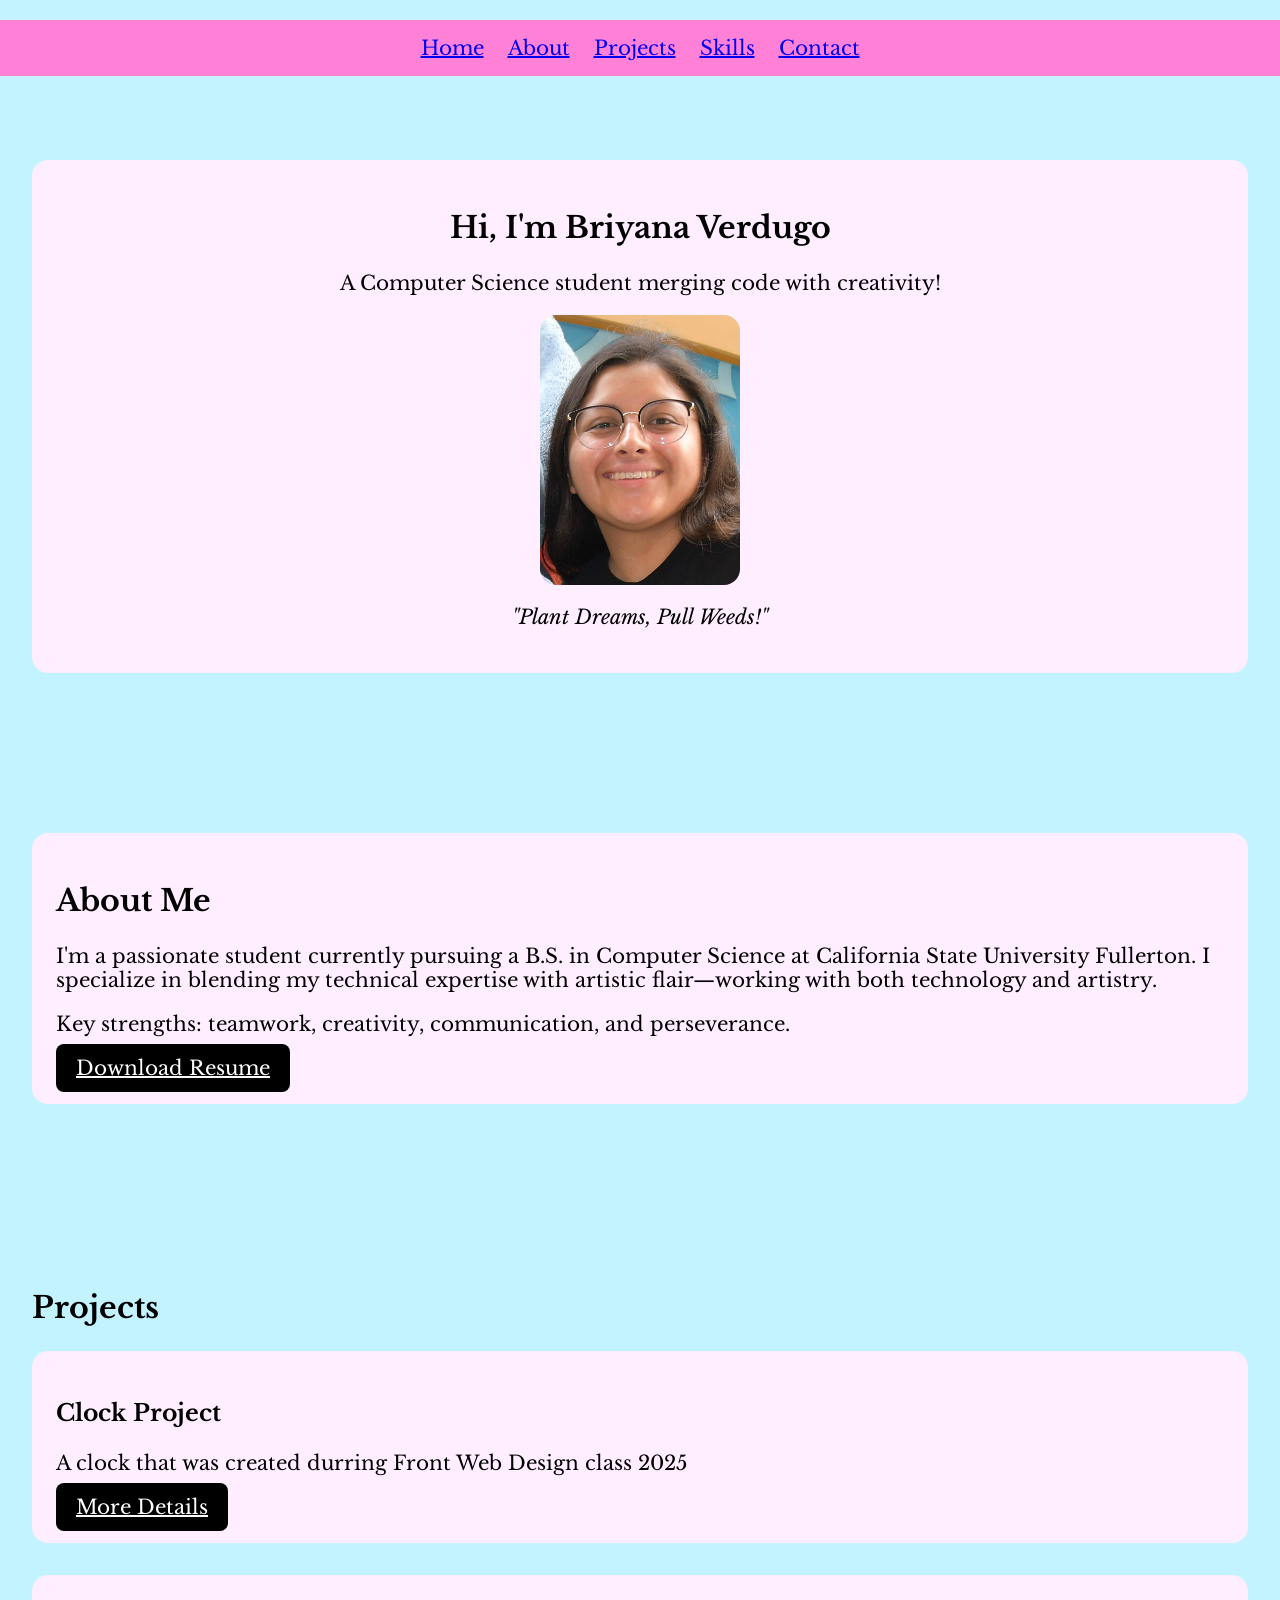
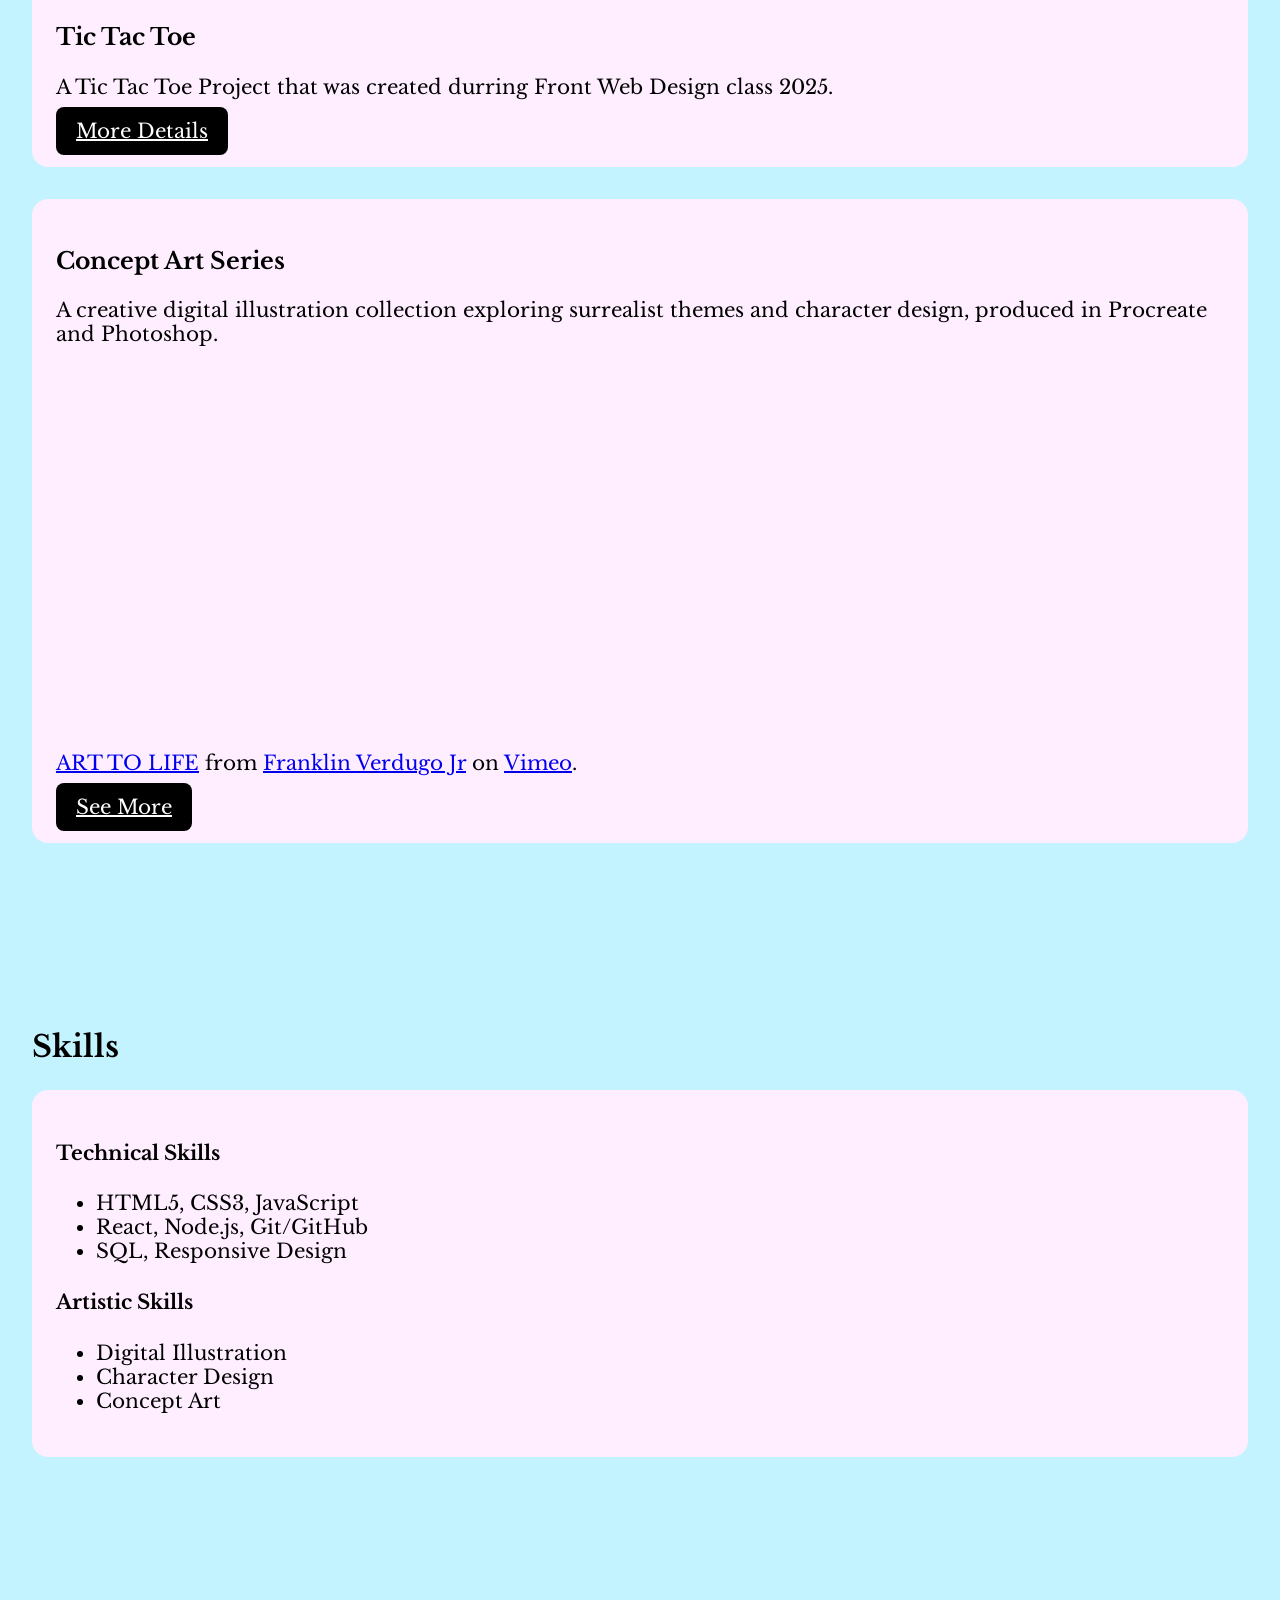
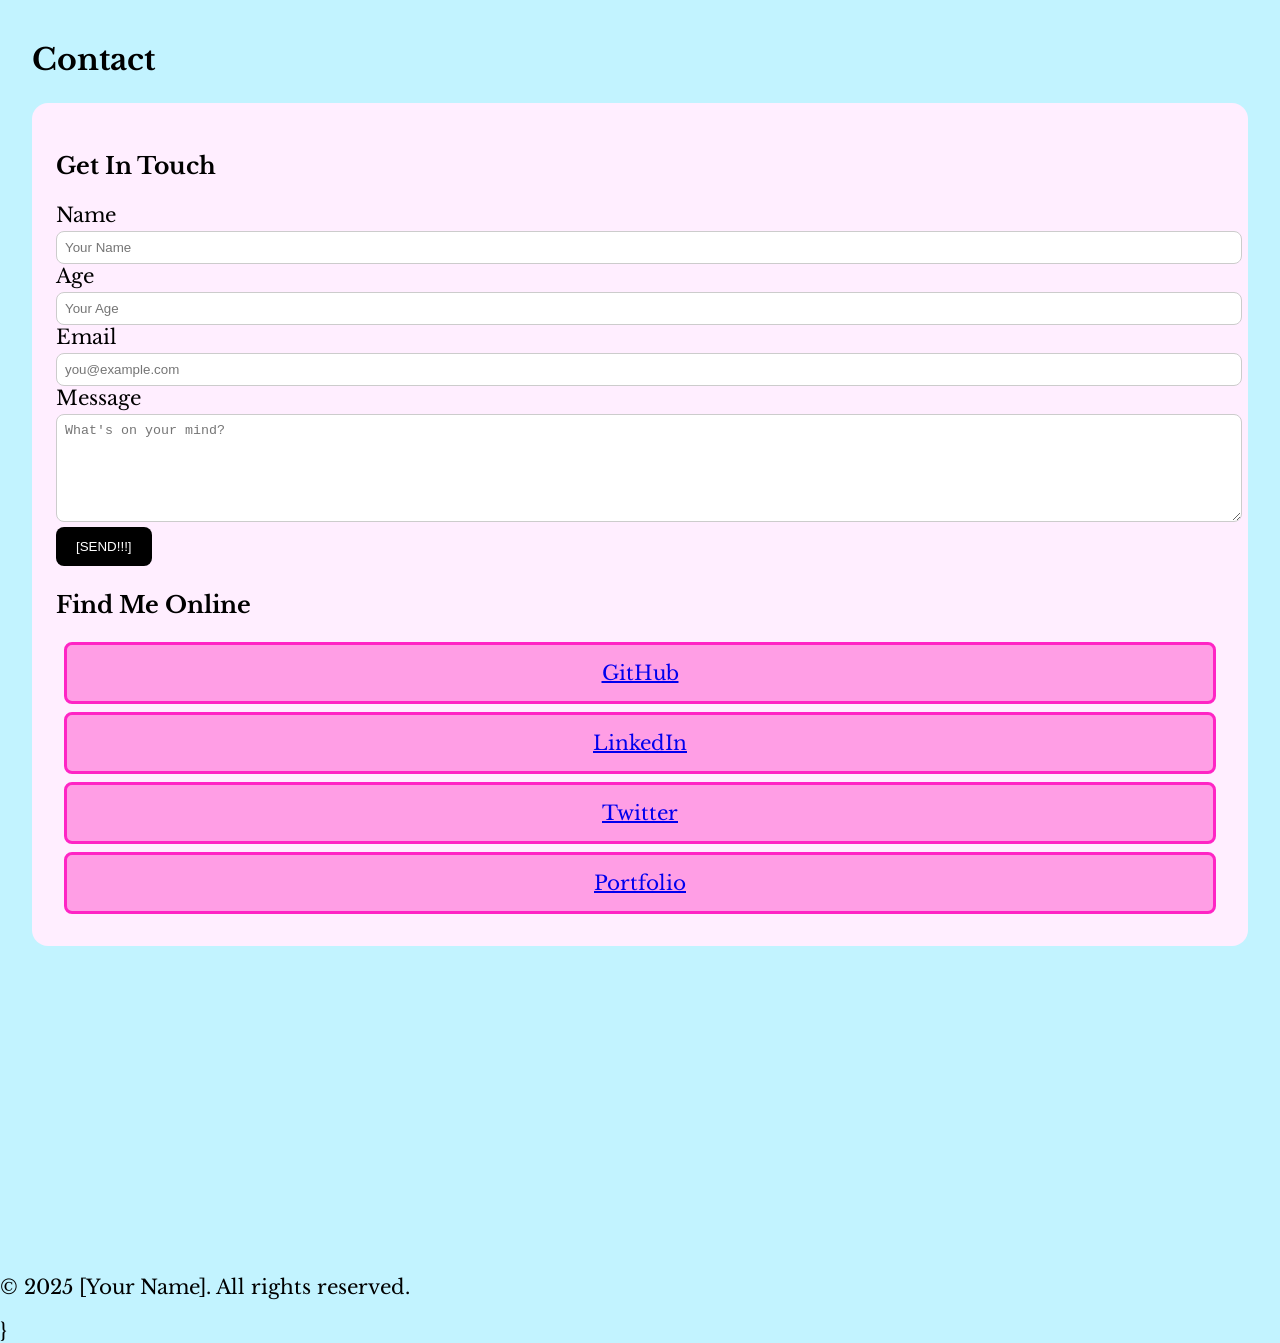
==== index.html @ 9e376a03 "adding the tic tac toe project" ====
<!DOCTYPE html>
<html lang="en">
<head>
  <meta charset="UTF-8" />
  <meta name="viewport" content="width=device-width, initial-scale=1.0" />
  <title>Briyana Verdugo - Personal Portfolio</title>
  <link rel="stylesheet" href="styles.css" />
  <link rel="preconnect" href="https://fonts.googleapis.com" />
  <link rel="preconnect" href="https://fonts.gstatic.com" crossorigin />
  <link href="https://fonts.googleapis.com/css2?family=Libre+Baskerville:ital@1&display=swap" rel="stylesheet" />
</head>
<body>
  <header>
    <nav>
      <ul class="navbar">
        <li><a href="#home">Home</a></li>
        <li><a href="#about">About</a></li>
        <li><a href="#projects">Projects</a></li>
        <li><a href="#skills">Skills</a></li>
        <li><a href="#contact">Contact</a></li>
      </ul>
    </nav>
  </header>

  <main>
    <section id="home" class="section">
      <div class="project" style="text-align: center;">
        <h1>Hi, I'm Briyana Verdugo</h1>
        <p>A Computer Science student merging code with creativity!</p>
        <img src="profile.jpg" alt="Your Photo" class="profile-pic" />
        <p class="tagline">"Plant Dreams, Pull Weeds!"</p>
      </div>
    </section>
    
    

    <section id="about" class="section">
      <div class="project">
        <h2>About Me</h2>
        <p>I'm a passionate student currently pursuing a B.S. in Computer Science at California State University Fullerton. I specialize in blending my technical expertise with artistic flair—working with both technology and artistry.</p>
        <p>Key strengths: teamwork, creativity, communication, and perseverance.</p>
        <a href="resume.pdf" download class="button">Download Resume</a>
      </div>
    </section>
    

    <section id="projects" class="section">
      <h2>Projects</h2>
      <div class="project">
        <h3>Clock Project</h3>
        <p>A clock that was created durring Front Web Design class 2025</p>
        <a href="project-todo.html" class="button">More Details</a>
      </div>
      <div class="project">
        <h3>Tic Tac Toe </h3>
        <p>A Tic Tac Toe Project that was created durring Front Web Design class 2025.</p>
        <a href="project-portfolio.html" class="button">More Details</a>
      </div>
      <div class="project">
        <h3>Concept Art Series</h3>
        <p>A creative digital illustration collection exploring surrealist themes and character design, produced in Procreate and Photoshop.</p>
        
        <div class="video-wrapper" style="margin-top: 1rem;">
          <iframe src="https://player.vimeo.com/video/922737947?h=2aeefa6e56" width="640" height="360" frameborder="0" allow="autoplay; fullscreen; picture-in-picture" allowfullscreen></iframe>
          <p><a href="https://vimeo.com/922737947">ART TO LIFE</a> from <a href="https://vimeo.com/user216650576">Franklin Verdugo Jr</a> on <a href="https://vimeo.com">Vimeo</a>.</p>
        </div>
        
        <!-- Moved button below video -->
        
        
        <a href="project-art.html" class="button">See More</a>
 
      </div>
    </section>

    <section id="skills" class="section">
      <h2>Skills</h2>
      <div class="skills-container">
        <div>
          <h4>Technical Skills</h4>
          <ul>
            <li>HTML5, CSS3, JavaScript</li>
            <li>React, Node.js, Git/GitHub</li>
            <li>SQL, Responsive Design</li>
          </ul>
        </div>
        <div>
          <h4>Artistic Skills</h4>
          <ul>
            <li>Digital Illustration</li>
            <li>Character Design</li>
            <li>Concept Art</li>
          </ul>
        </div>
      </div>
    </section>

   <section id="contact" class="section">
  <h2>Contact</h2>
  <div class="contact-box">
    <div class="contact-left">
      <h3>Get In Touch</h3>
      <form id="contact-form">
        <div class="input-row">
          <div class="input-group">
            <label>Name</label>
            <input type="text" id="name" placeholder="Your Name" required />
          </div>
          <div class="input-group">
            <label>Age</label>
            <input type="number" id="age" placeholder="Your Age" required />
          </div>
        </div>
        <div class="input-row">
          <div class="input-group">
            <label>Email</label>
            <input type="email" id="email" placeholder="you@example.com" required />
          </div>
        </div>
        <label>Message</label>
        <textarea rows="6" id="message" placeholder="What's on your mind?" required></textarea>
        <button type="submit">[SEND!!!]</button>
      </form>
    </div>

    <div class="contact-right">
      <h3>Find Me Online</h3>
      <div class="linkbox">
        <div class="links"><a href="https://github.com/" target="_blank">GitHub</a></div>
        <div class="links"><a href="https://linkedin.com/" target="_blank">LinkedIn</a></div>
        <div class="links"><a href="https://twitter.com/" target="_blank">Twitter</a></div>
        <div class="links"><a href="https://drive.google.com/drive/folders/1xAHbT72Gu92yW6HvXf9JeZ2tnQBYFVH3?usp=drive_link" target="_blank">Portfolio</a></div>
      </div>
    </div>
  </div>

  <iframe style="border: 0; width: 400px; height: 208px;" src="https://bandcamp.com/EmbeddedPlayer/album=2955245981/size=large/bgcol=ffffff/linkcol=f171a2/artwork=small/track=3108018610/transparent=true/" seamless>
    <a href="https://tobyfox.bandcamp.com/album/undertale-soundtrack">UNDERTALE Soundtrack by toby fox</a>
  </iframe>
</section>

  </main>

  <footer>
    <p>&copy; 2025 [Your Name]. All rights reserved.</p>
  </footer>

  <script src="script.js"></script>
</body> 
</html>

}
---- styles.css ----
body {
  background: #c2f3ff url('https://i.redd.it/ryscpj2h0k481.png') repeat center;
  font-family: "Libre Baskerville", serif;
  margin: 0;
  padding: 0;
  font-size: 20px;
  color: black;
}

.navbar {
  list-style: none;
  display: flex;
  justify-content: center;
  gap: 1.5rem;
  background: #ff80d7;
  padding: 1rem;
}

.section {
  padding: 4rem 2rem;
}

.profile-pic {
  width: 200px;
  border-radius: 1rem;
  display: block;
  margin: 1rem auto;
}

.tagline {
  text-align: center;
  font-style: italic;
}

.project, .contact-box, .skills-container {
  margin-bottom: 2rem;
  padding: 1.5rem;
  border-radius: 1rem;
  background-color: #ffeeff;
}

.button, button {
  background-color: black;
  color: white;
  padding: 0.75rem 1.25rem;
  border: none;
  border-radius: 0.5rem;
  cursor: pointer;
  transition: background 0.3s;
}

.button:hover, button:hover {
  background-color: #00d8b1;
}

.input-group input,
.input-group select,
textarea {
  width: 100%;
  padding: 0.5rem;
  margin-top: 0.25rem;
  border-radius: 0.5rem;
  border: 1px solid #ccc;
}

.links {
  padding: 1rem;
  margin: 0.5rem;
  border: 3px solid #ff24c5;
  background-color: #ff9ee5;
  border-radius: 0.5rem;
  text-align: center;
}

.links:hover {
  background-color: yellow;
  border-color: pink;
}
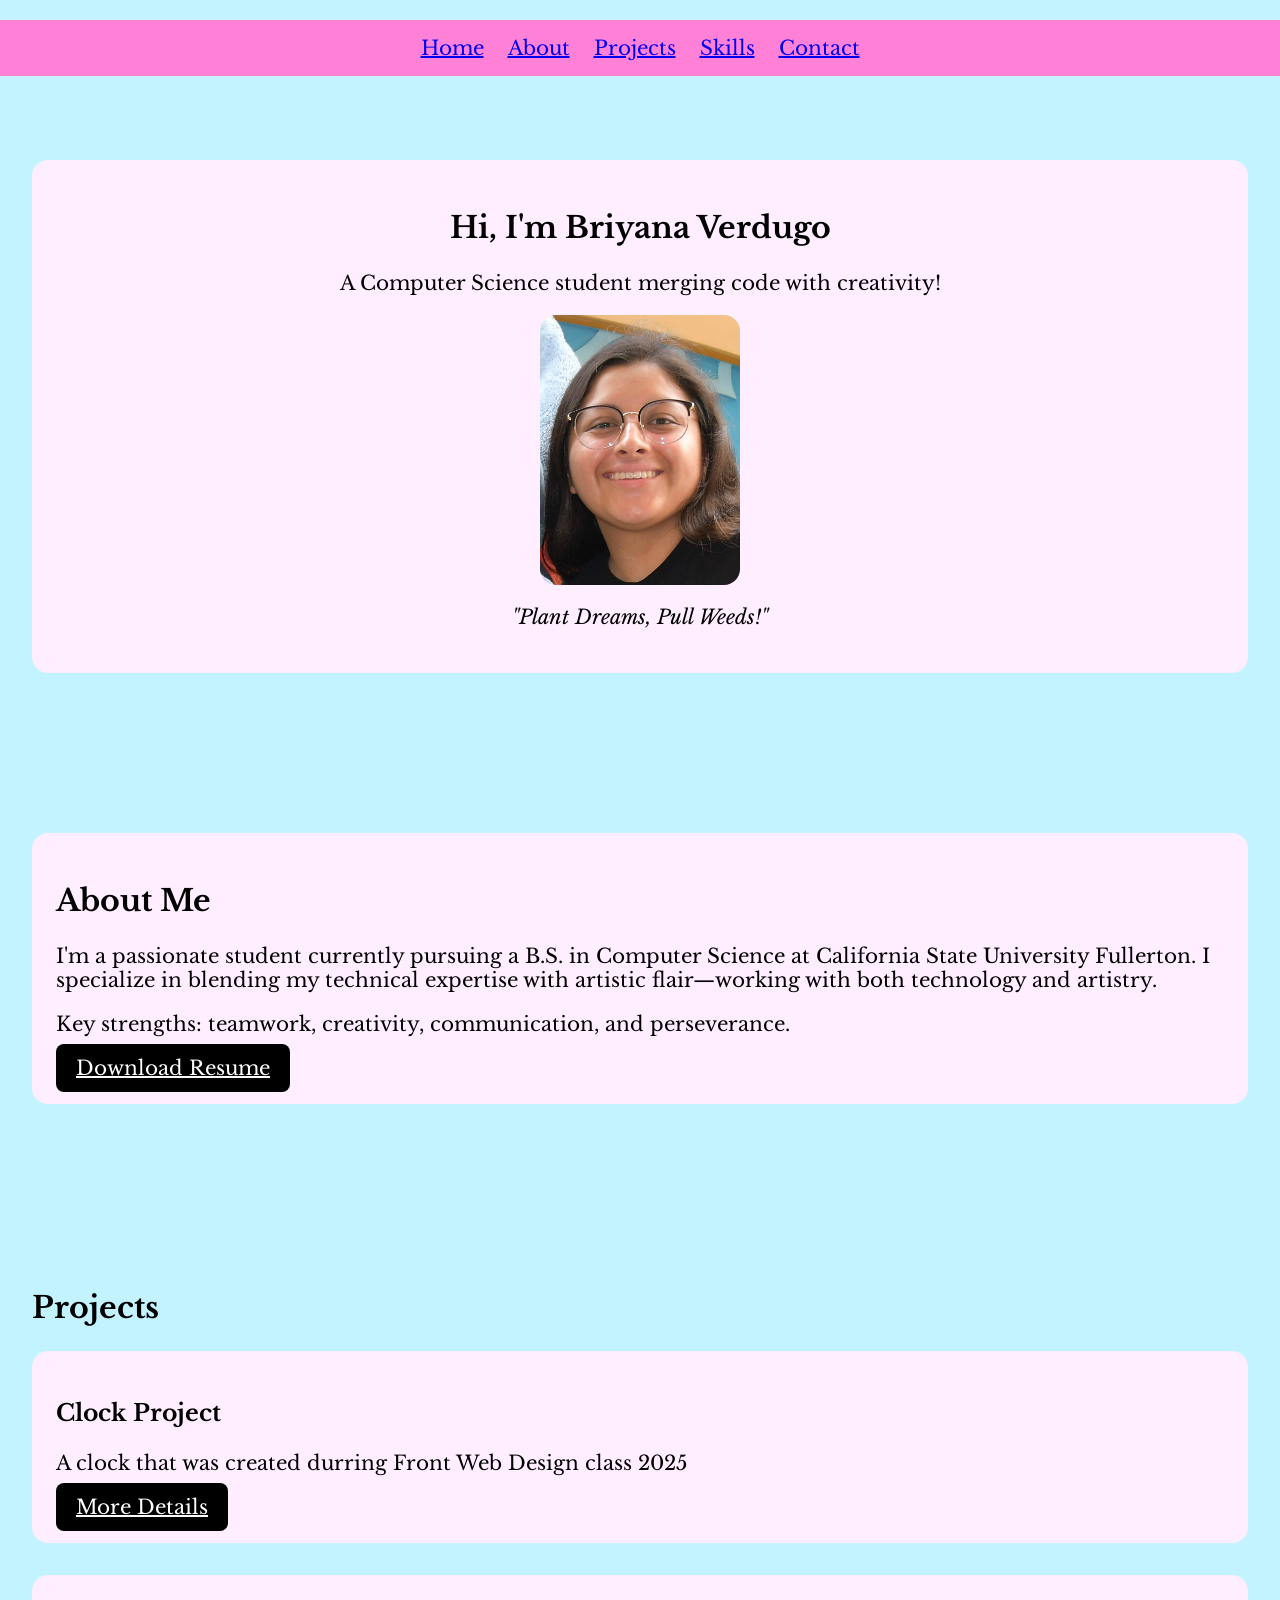
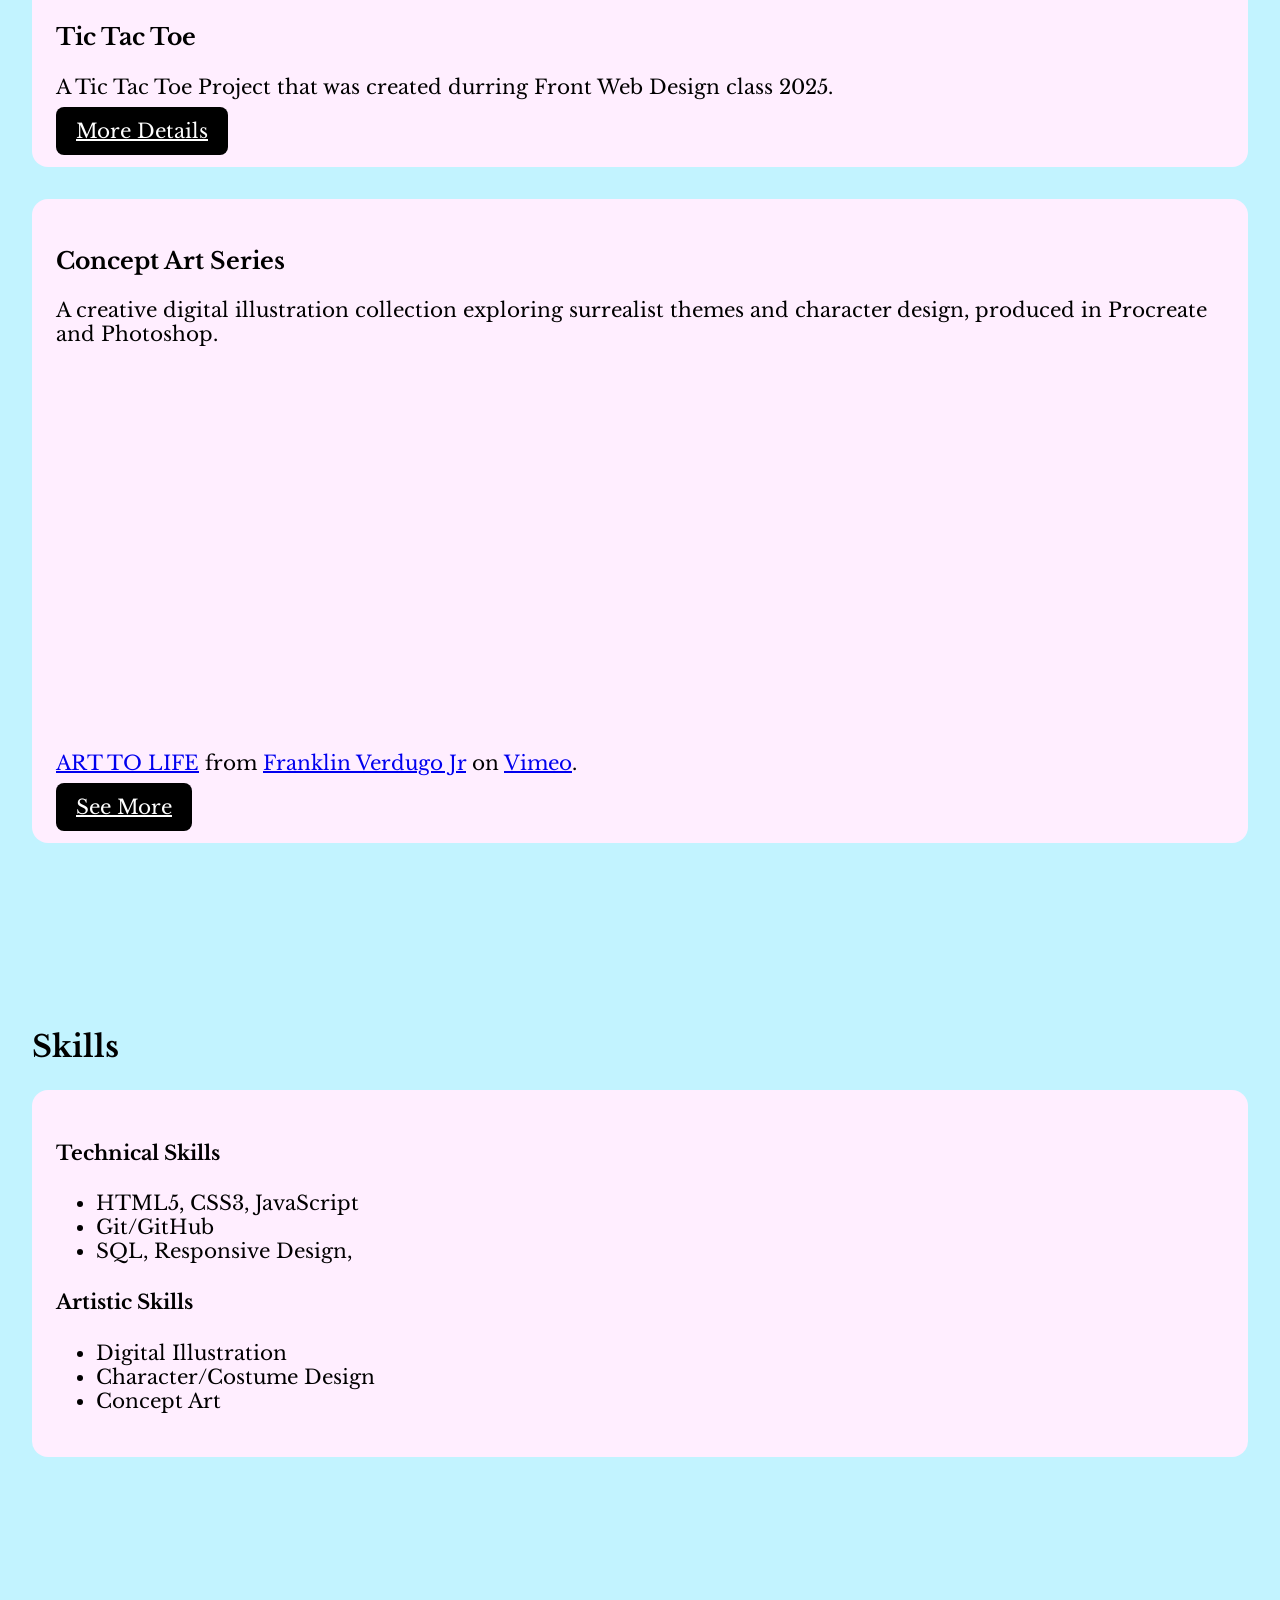
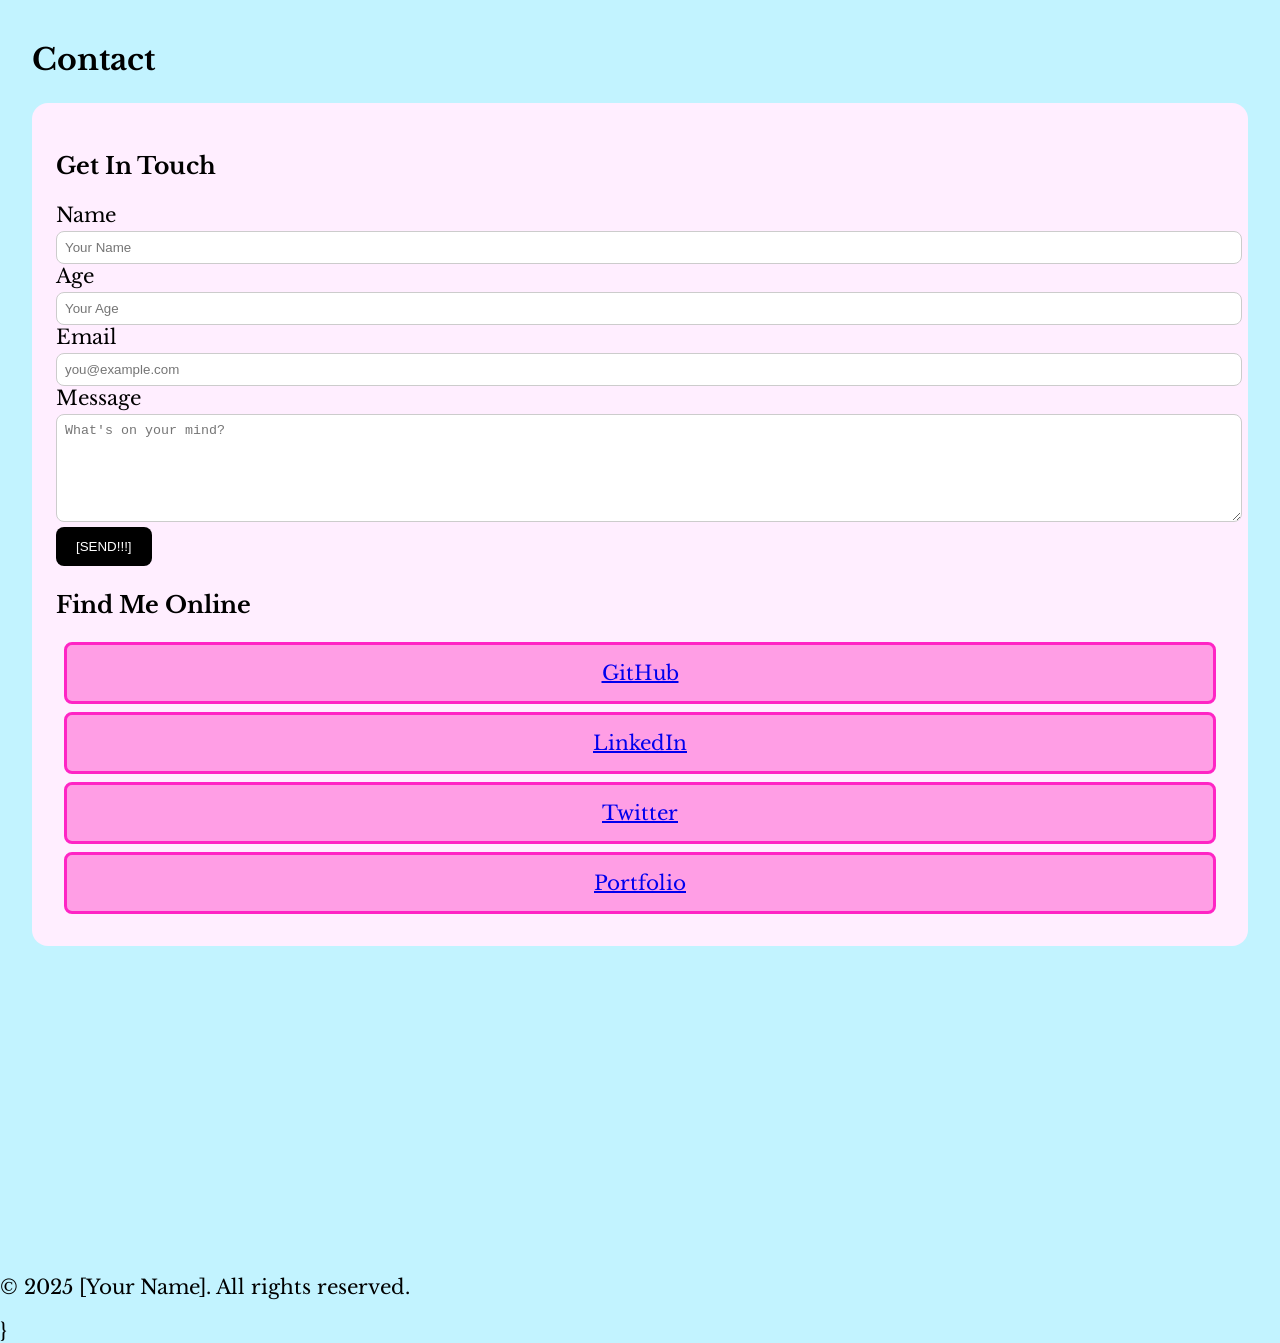
==== commit 4bf12c33: "adjustments" ====
--- a/index.html
+++ b/index.html
@@ -80,15 +80,15 @@
           <h4>Technical Skills</h4>
           <ul>
             <li>HTML5, CSS3, JavaScript</li>
-            <li>React, Node.js, Git/GitHub</li>
-            <li>SQL, Responsive Design</li>
+            <li> Git/GitHub</li>
+            <li>SQL, Responsive Design, </li>
           </ul>
         </div>
         <div>
           <h4>Artistic Skills</h4>
           <ul>
             <li>Digital Illustration</li>
-            <li>Character Design</li>
+            <li>Character/Costume Design</li>
             <li>Concept Art</li>
           </ul>
         </div>
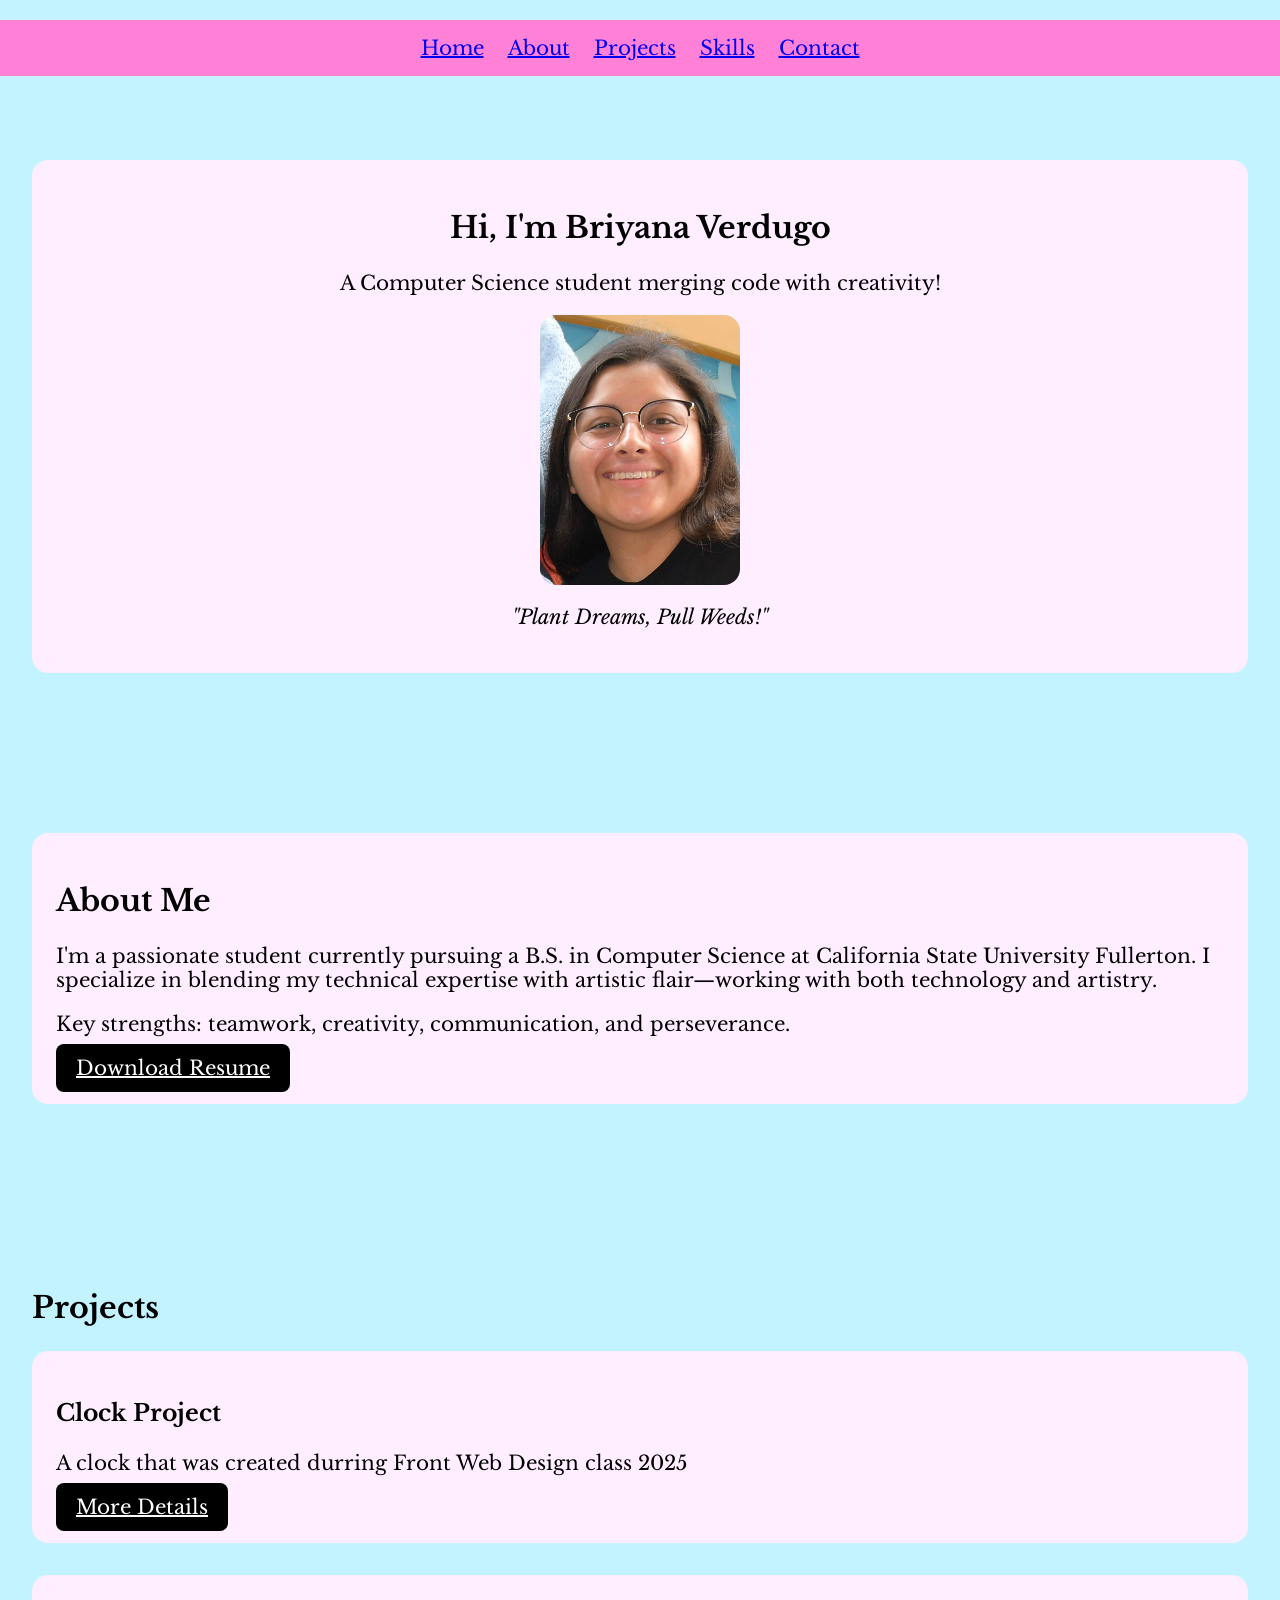
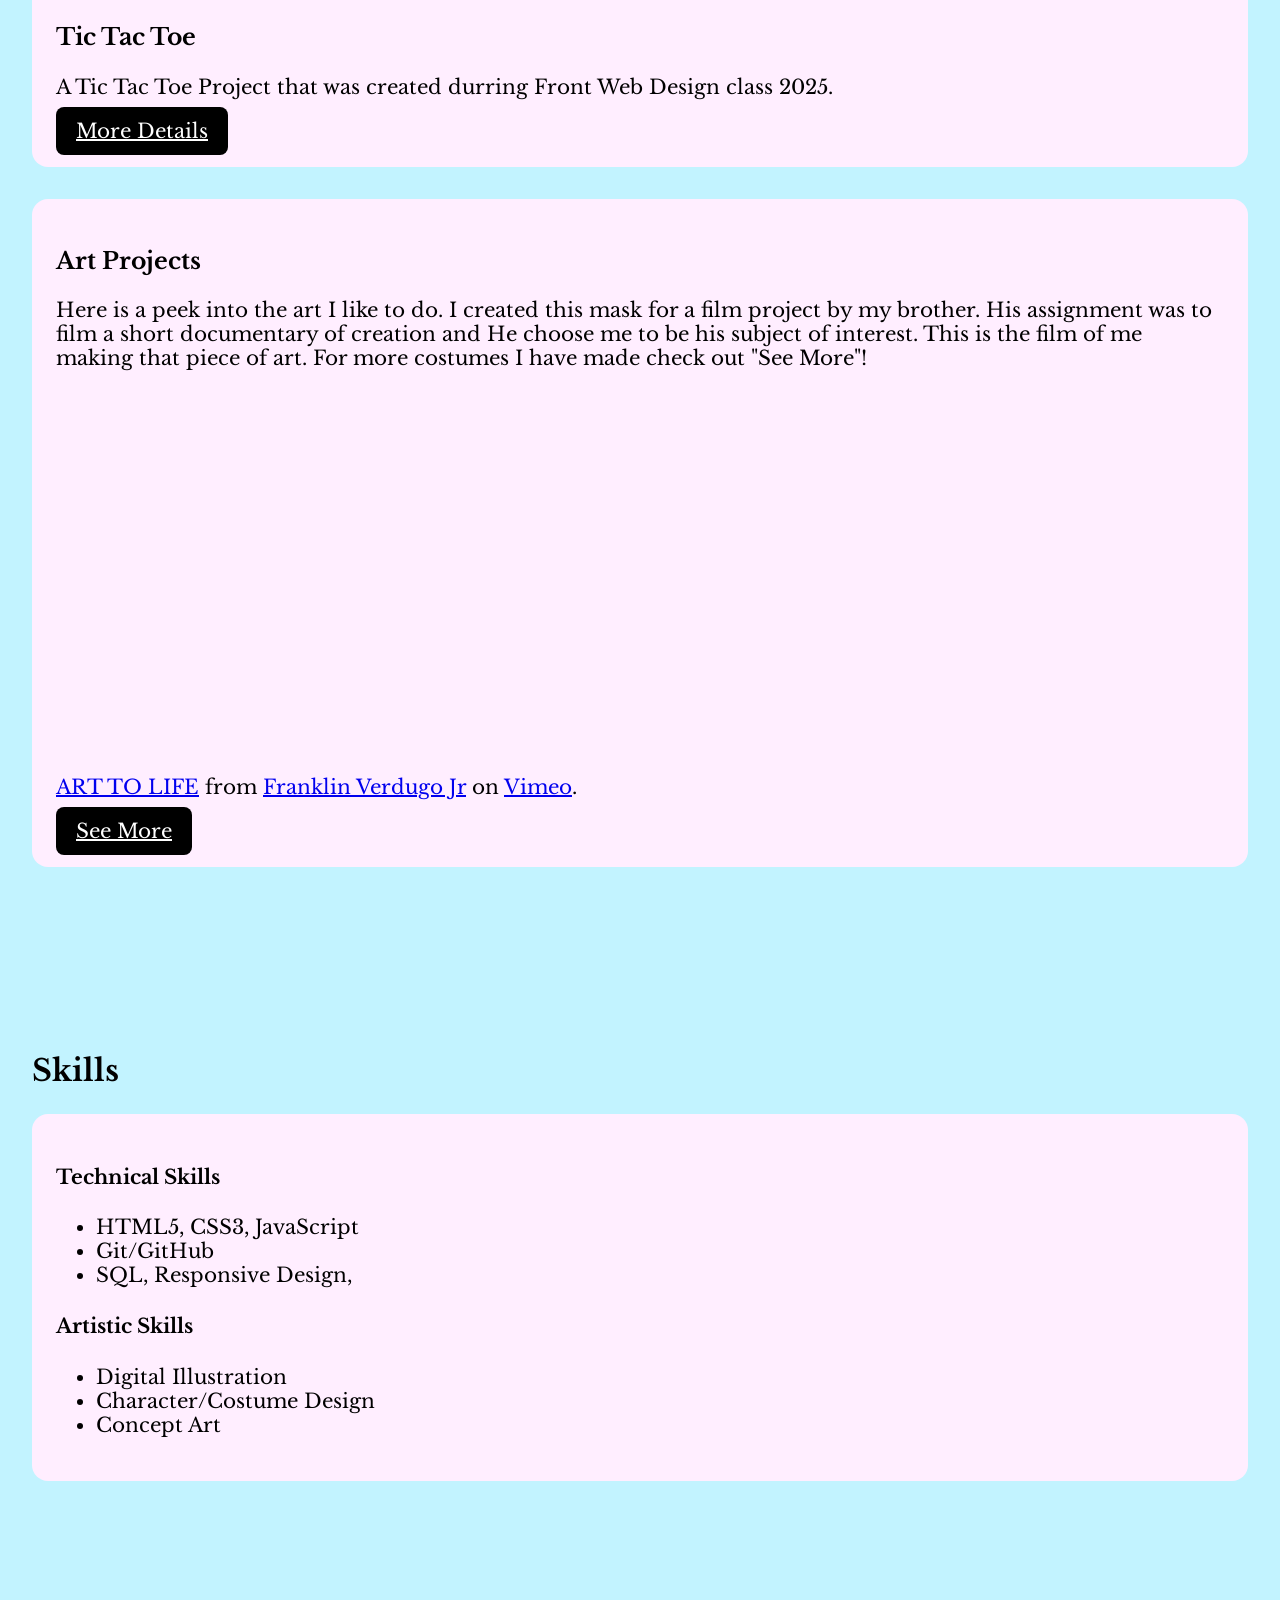
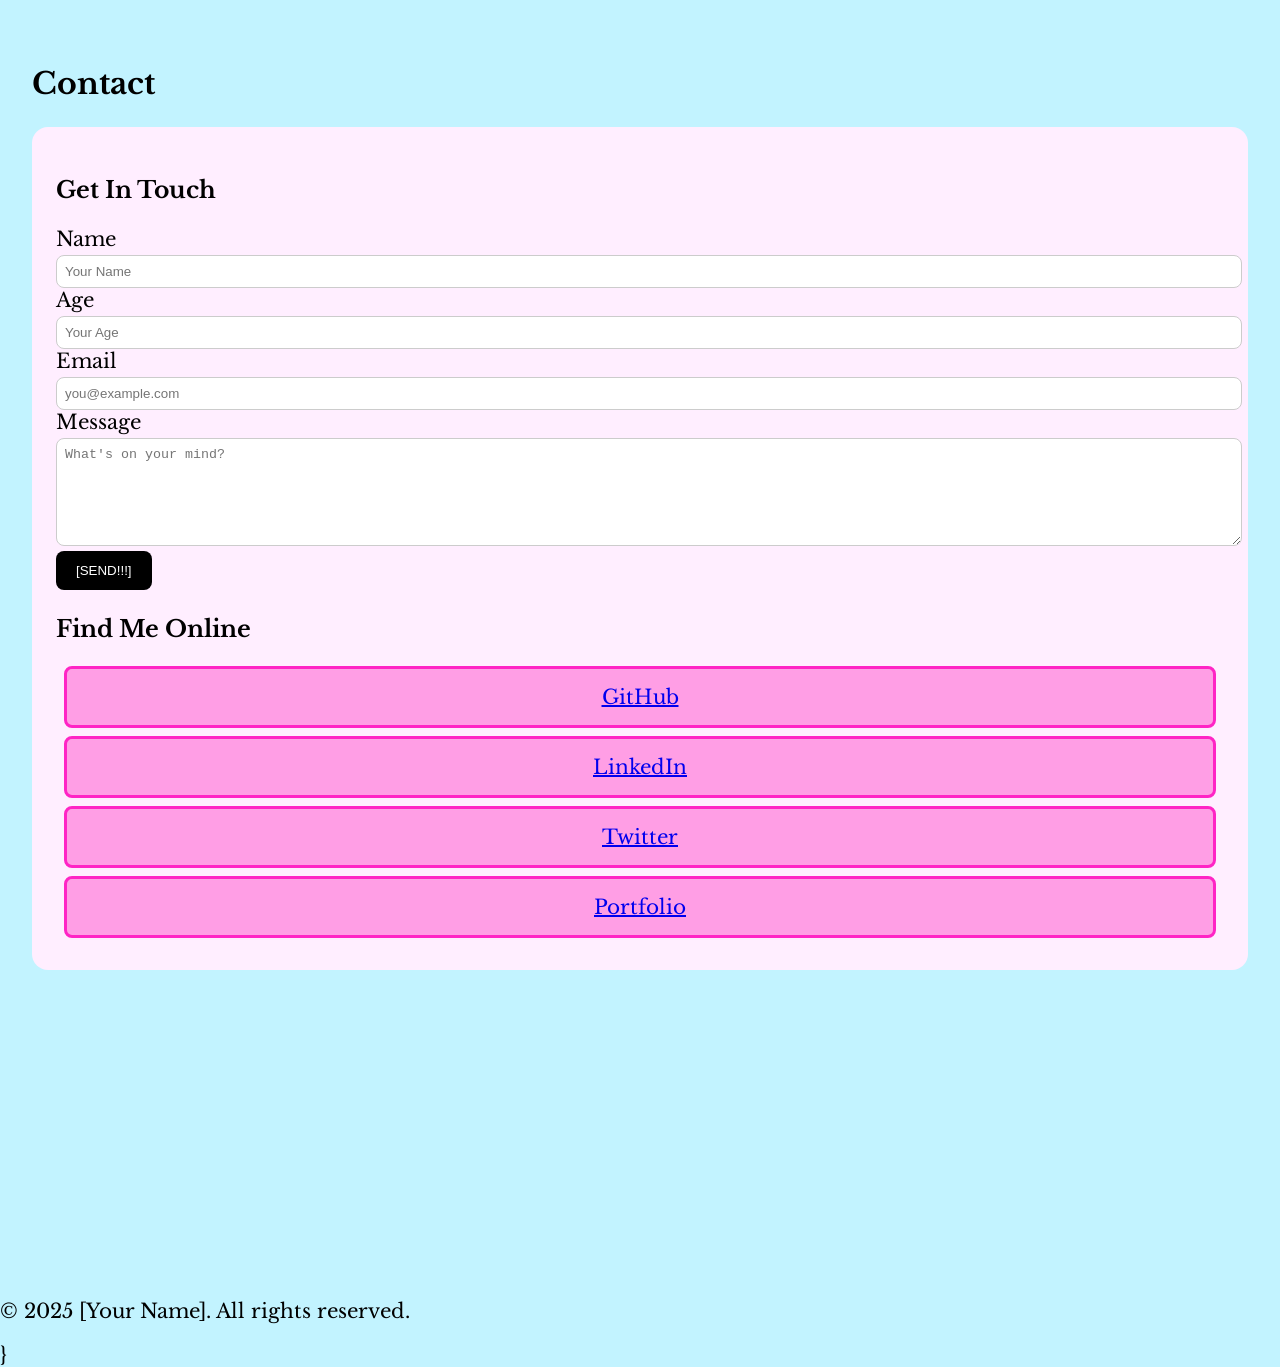
==== commit 42730821: "making more details" ====
--- a/index.html
+++ b/index.html
@@ -57,8 +57,8 @@
         <a href="project-portfolio.html" class="button">More Details</a>
       </div>
       <div class="project">
-        <h3>Concept Art Series</h3>
-        <p>A creative digital illustration collection exploring surrealist themes and character design, produced in Procreate and Photoshop.</p>
+        <h3>Art Projects</h3>
+        <p> Here is a peek into the art I like to do. I created this mask for a film project by my brother. His assignment was to film a short documentary of creation and He choose me to be his subject of interest. This is the film of me making that piece of art. For more costumes I have made check out "See More"!</p>
         
         <div class="video-wrapper" style="margin-top: 1rem;">
           <iframe src="https://player.vimeo.com/video/922737947?h=2aeefa6e56" width="640" height="360" frameborder="0" allow="autoplay; fullscreen; picture-in-picture" allowfullscreen></iframe>
@@ -126,8 +126,8 @@
     <div class="contact-right">
       <h3>Find Me Online</h3>
       <div class="linkbox">
-        <div class="links"><a href="https://github.com/" target="_blank">GitHub</a></div>
-        <div class="links"><a href="https://linkedin.com/" target="_blank">LinkedIn</a></div>
+        <div class="links"><a href="https://github.com/Bit-TV" target="_blank">GitHub</a></div>
+        <div class="links"><a href="www.linkedin.com/in/briyana-verdugo-1143341ba" target="_blank">LinkedIn</a></div>
         <div class="links"><a href="https://twitter.com/" target="_blank">Twitter</a></div>
         <div class="links"><a href="https://drive.google.com/drive/folders/1xAHbT72Gu92yW6HvXf9JeZ2tnQBYFVH3?usp=drive_link" target="_blank">Portfolio</a></div>
       </div>
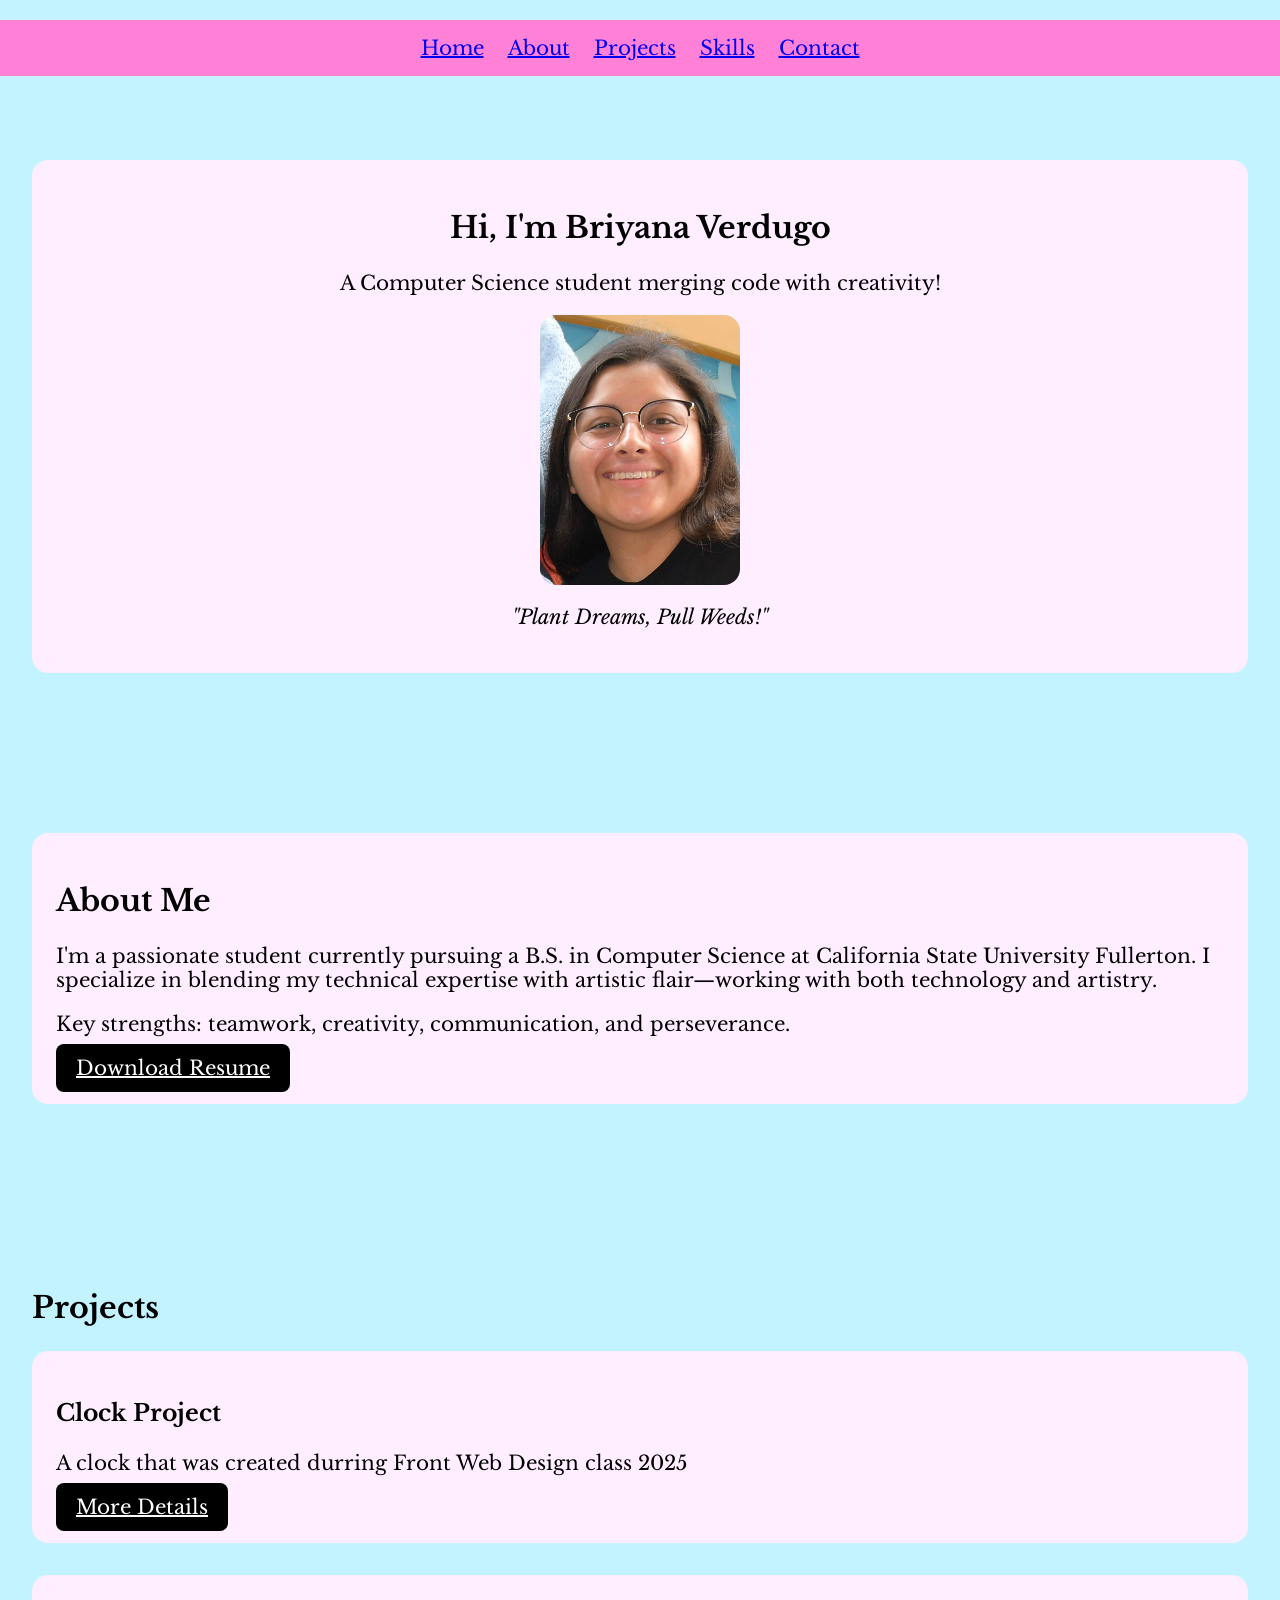
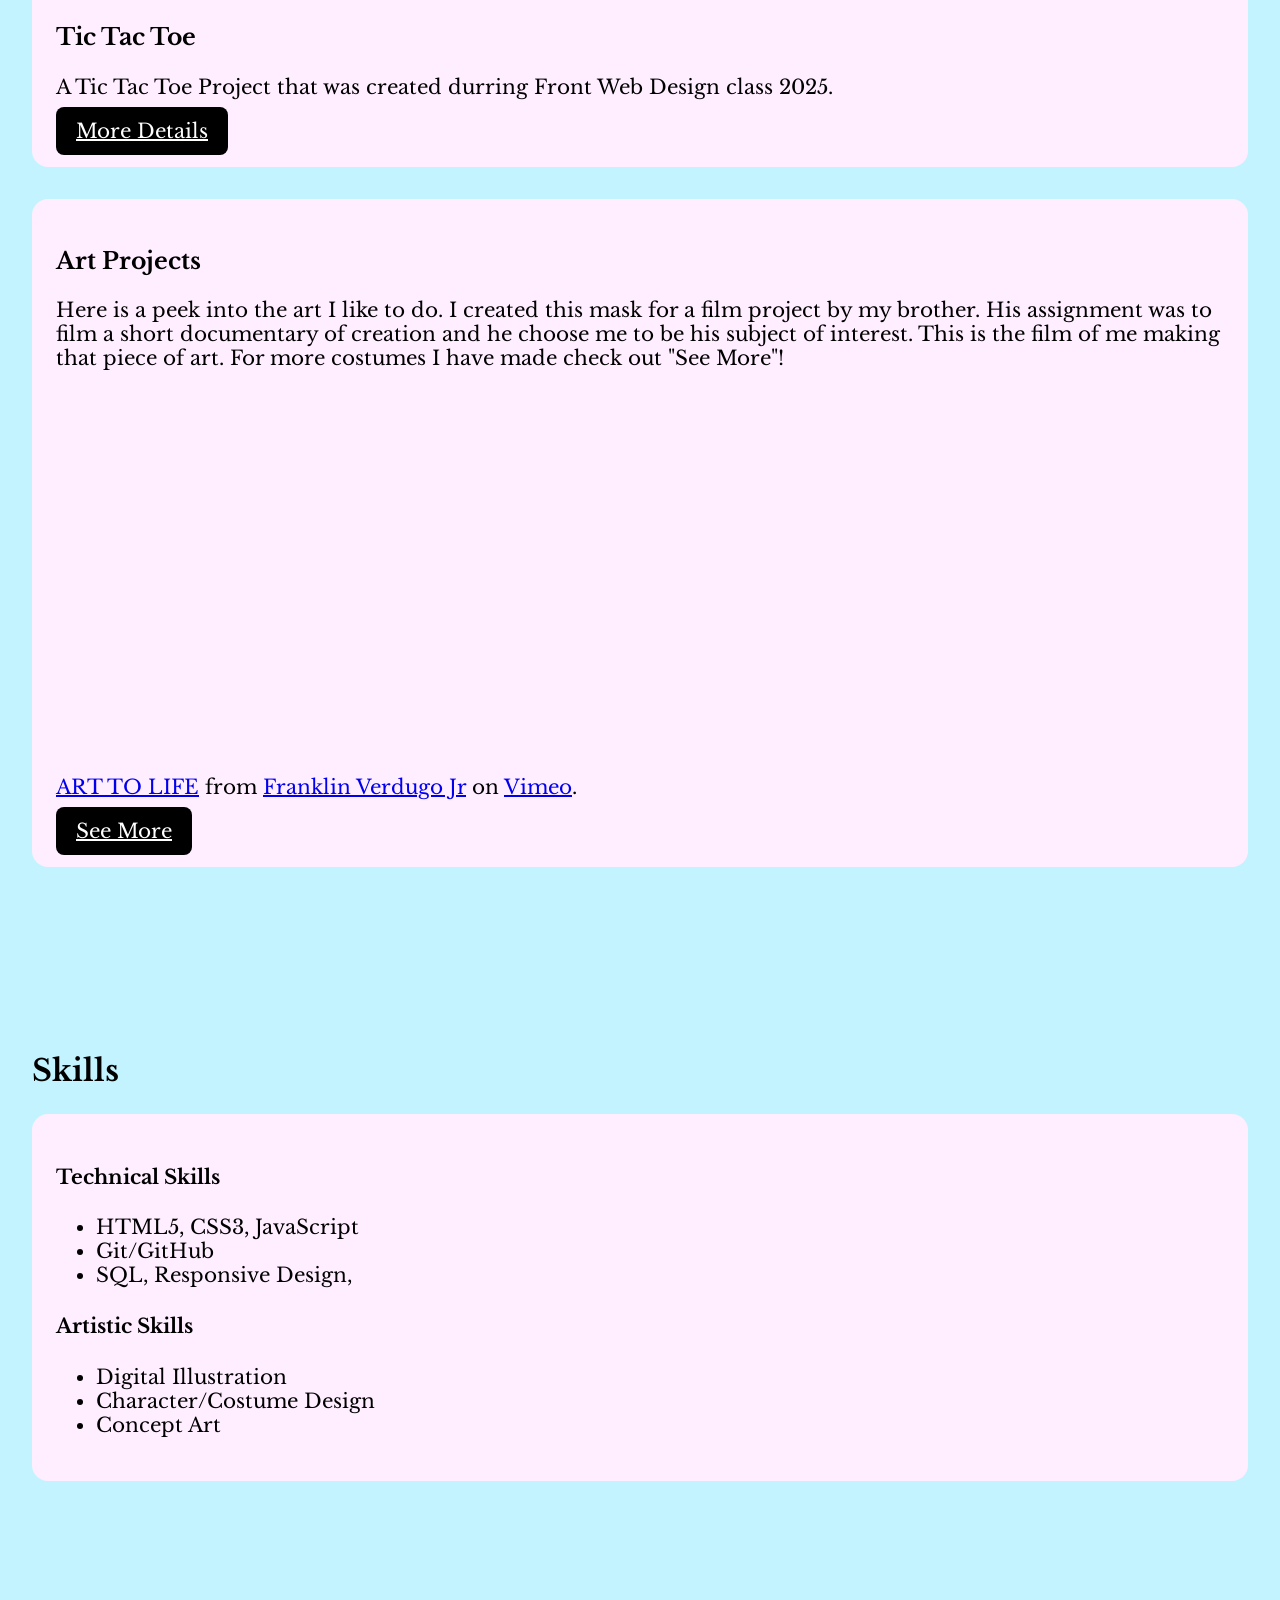
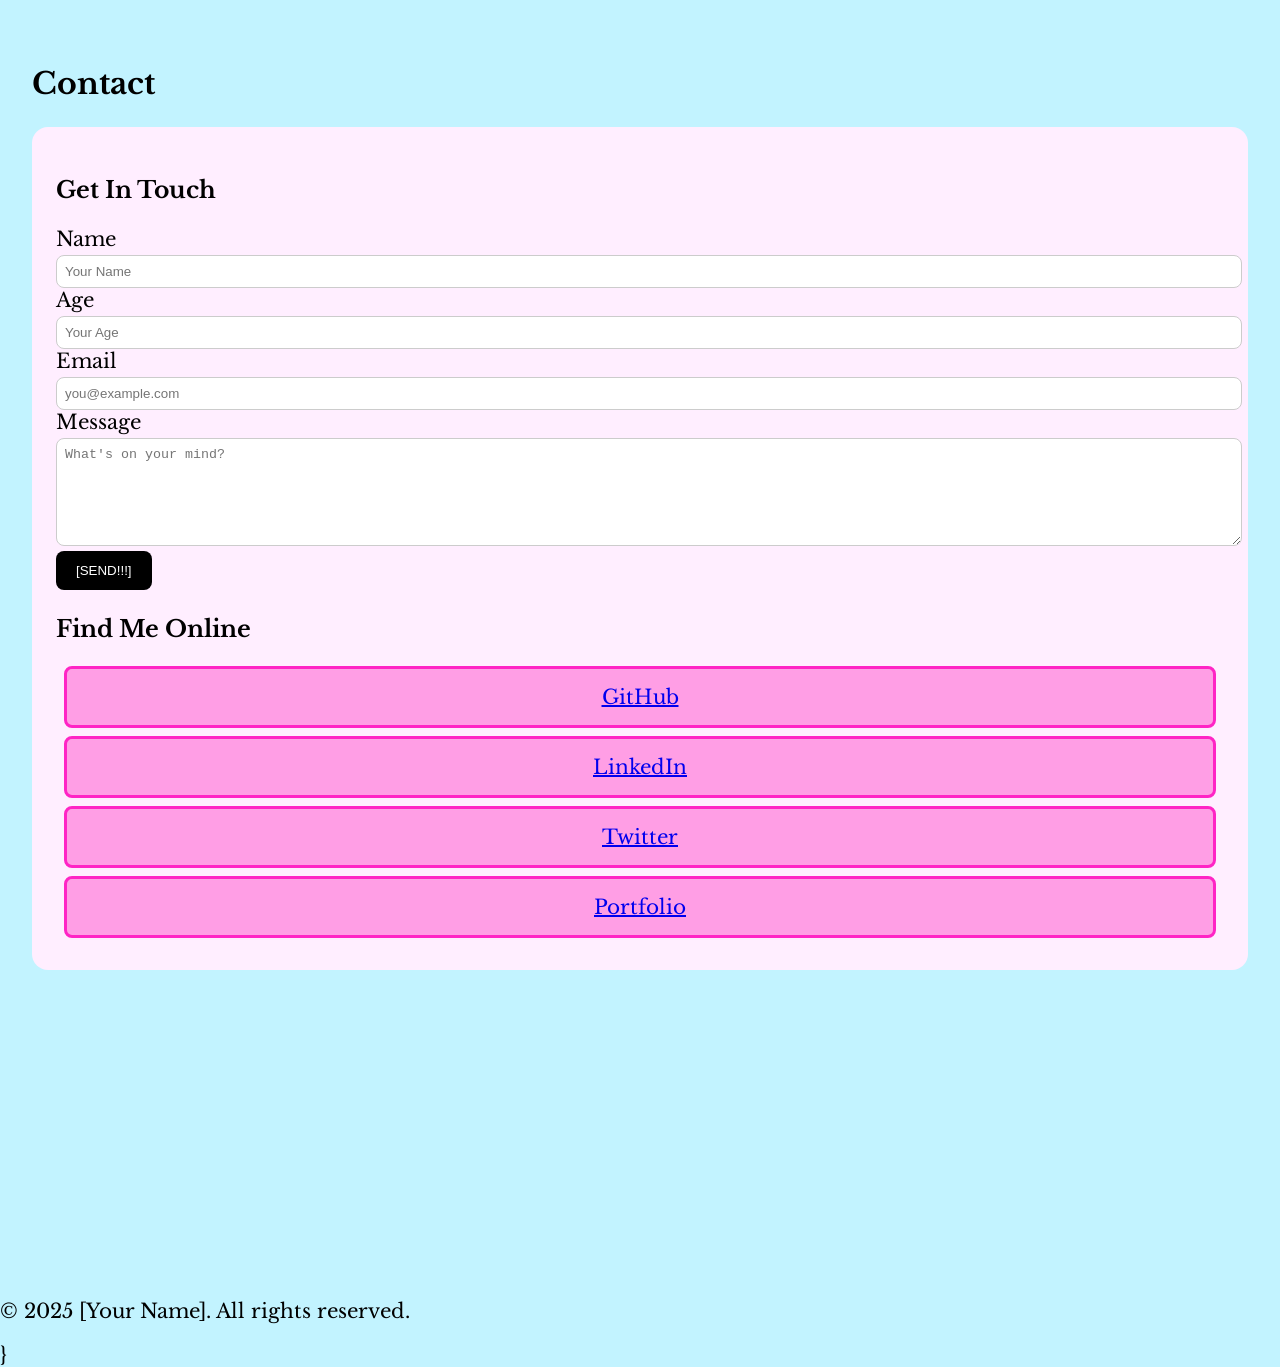
==== commit 884c66ef: "addings assets" ====
--- a/index.html
+++ b/index.html
@@ -58,7 +58,7 @@
       </div>
       <div class="project">
         <h3>Art Projects</h3>
-        <p> Here is a peek into the art I like to do. I created this mask for a film project by my brother. His assignment was to film a short documentary of creation and He choose me to be his subject of interest. This is the film of me making that piece of art. For more costumes I have made check out "See More"!</p>
+        <p> Here is a peek into the art I like to do. I created this mask for a film project by my brother. His assignment was to film a short documentary of creation and he choose me to be his subject of interest. This is the film of me making that piece of art. For more costumes I have made check out "See More"!</p>
         
         <div class="video-wrapper" style="margin-top: 1rem;">
           <iframe src="https://player.vimeo.com/video/922737947?h=2aeefa6e56" width="640" height="360" frameborder="0" allow="autoplay; fullscreen; picture-in-picture" allowfullscreen></iframe>
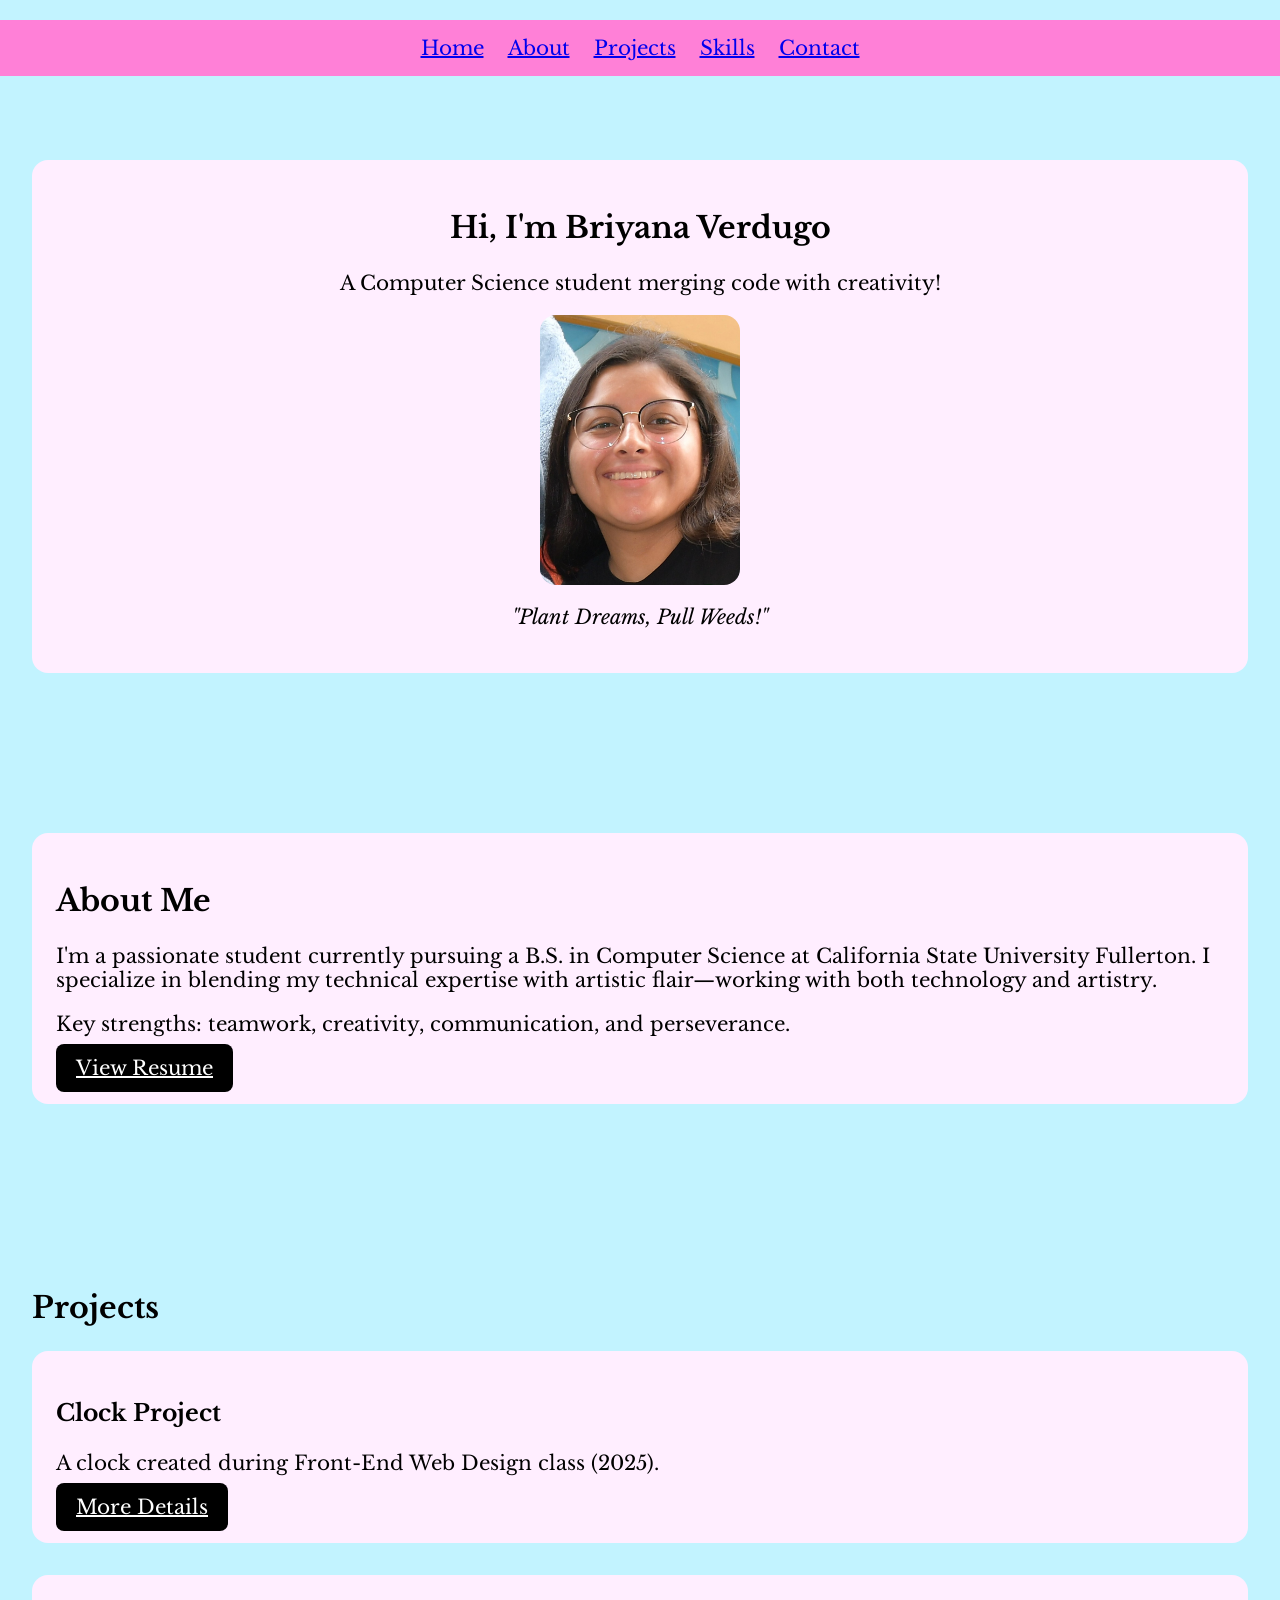
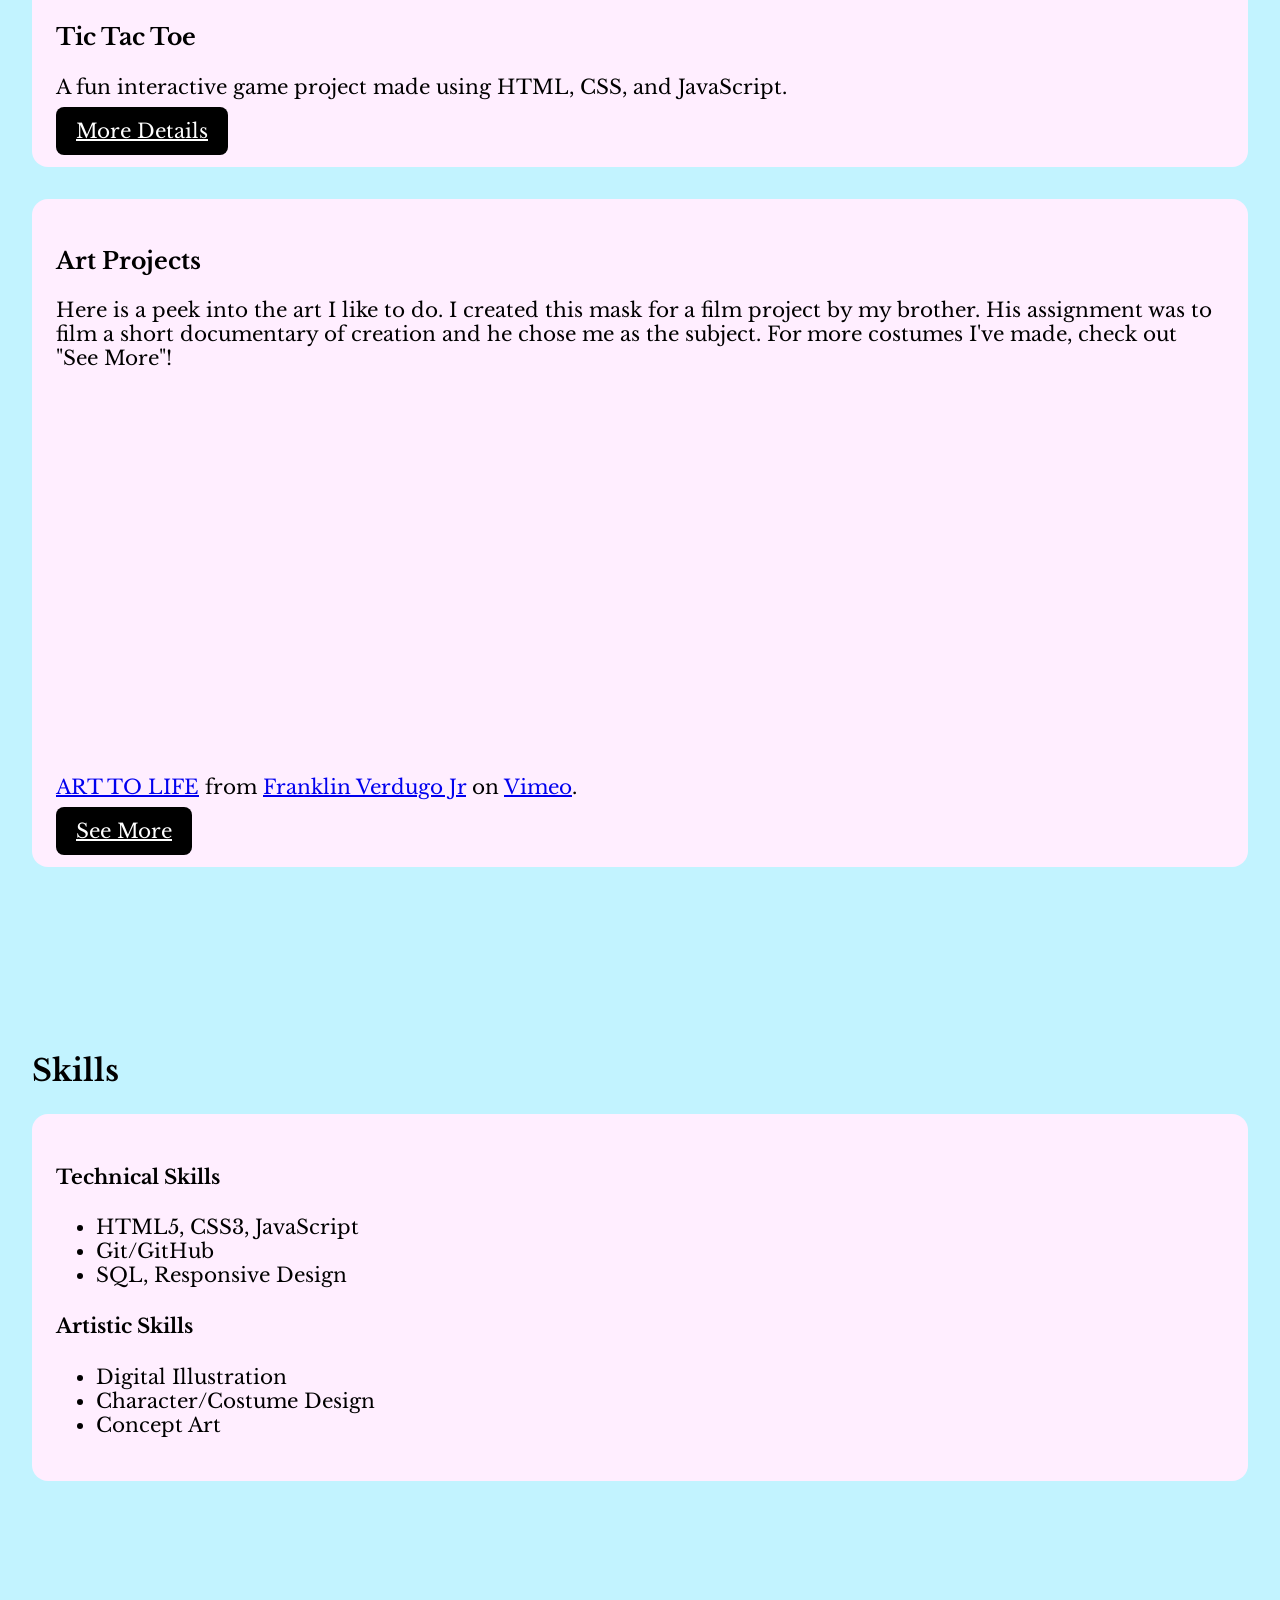
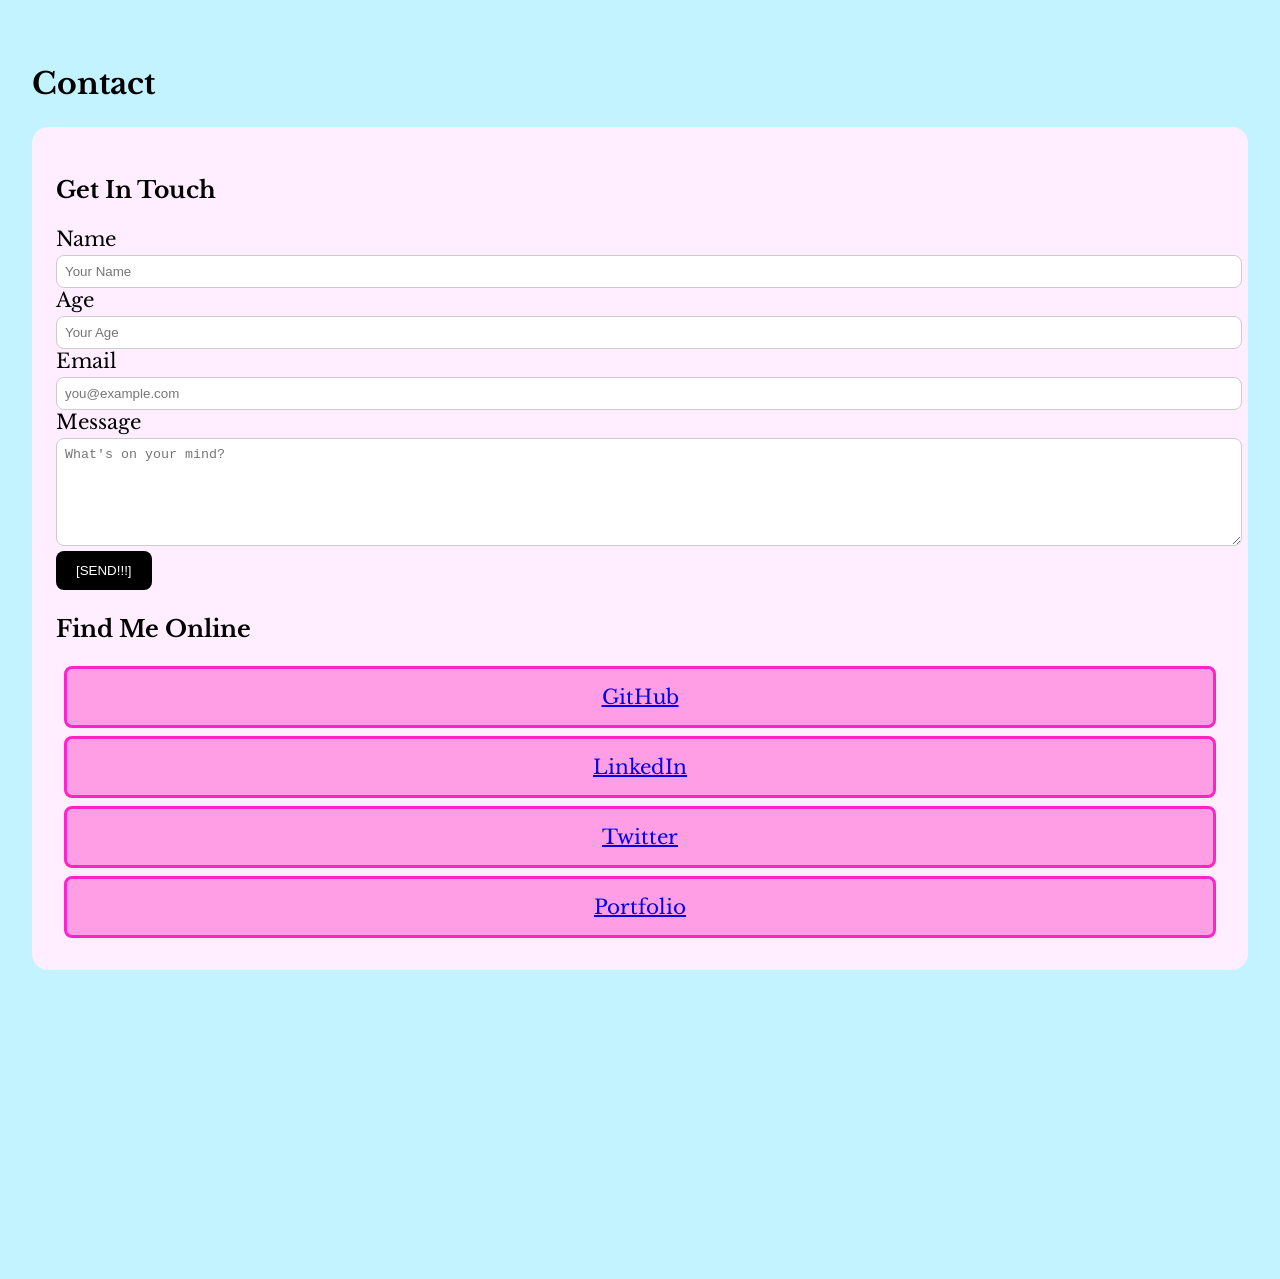
==== commit c2de2099: "adding resume" ====
--- a/index.html
+++ b/index.html
@@ -31,45 +31,41 @@
         <p class="tagline">"Plant Dreams, Pull Weeds!"</p>
       </div>
     </section>
-    
-    
 
     <section id="about" class="section">
       <div class="project">
         <h2>About Me</h2>
         <p>I'm a passionate student currently pursuing a B.S. in Computer Science at California State University Fullerton. I specialize in blending my technical expertise with artistic flair—working with both technology and artistry.</p>
         <p>Key strengths: teamwork, creativity, communication, and perseverance.</p>
-        <a href="resume.pdf" download class="button">Download Resume</a>
+        <a href="Briyana%20Verdugo%20Resume%202025.pdf" target="_blank" class="button">View Resume</a>
       </div>
     </section>
-    
 
     <section id="projects" class="section">
       <h2>Projects</h2>
+
       <div class="project">
         <h3>Clock Project</h3>
-        <p>A clock that was created durring Front Web Design class 2025</p>
+        <p>A clock created during Front-End Web Design class (2025).</p>
         <a href="project-todo.html" class="button">More Details</a>
       </div>
+
       <div class="project">
-        <h3>Tic Tac Toe </h3>
-        <p>A Tic Tac Toe Project that was created durring Front Web Design class 2025.</p>
+        <h3>Tic Tac Toe</h3>
+        <p>A fun interactive game project made using HTML, CSS, and JavaScript.</p>
         <a href="project-portfolio.html" class="button">More Details</a>
       </div>
+
       <div class="project">
         <h3>Art Projects</h3>
-        <p> Here is a peek into the art I like to do. I created this mask for a film project by my brother. His assignment was to film a short documentary of creation and he choose me to be his subject of interest. This is the film of me making that piece of art. For more costumes I have made check out "See More"!</p>
-        
+        <p>Here is a peek into the art I like to do. I created this mask for a film project by my brother. His assignment was to film a short documentary of creation and he chose me as the subject. For more costumes I've made, check out "See More"!</p>
+
         <div class="video-wrapper" style="margin-top: 1rem;">
           <iframe src="https://player.vimeo.com/video/922737947?h=2aeefa6e56" width="640" height="360" frameborder="0" allow="autoplay; fullscreen; picture-in-picture" allowfullscreen></iframe>
           <p><a href="https://vimeo.com/922737947">ART TO LIFE</a> from <a href="https://vimeo.com/user216650576">Franklin Verdugo Jr</a> on <a href="https://vimeo.com">Vimeo</a>.</p>
         </div>
-        
-        <!-- Moved button below video -->
-        
-        
+
         <a href="project-art.html" class="button">See More</a>
- 
       </div>
     </section>
 
@@ -80,8 +76,8 @@
           <h4>Technical Skills</h4>
           <ul>
             <li>HTML5, CSS3, JavaScript</li>
-            <li> Git/GitHub</li>
-            <li>SQL, Responsive Design, </li>
+            <li>Git/GitHub</li>
+            <li>SQL, Responsive Design</li>
           </ul>
         </div>
         <div>
@@ -95,58 +91,44 @@
       </div>
     </section>
 
-   <section id="contact" class="section">
-  <h2>Contact</h2>
-  <div class="contact-box">
-    <div class="contact-left">
-      <h3>Get In Touch</h3>
-      <form id="contact-form">
-        <div class="input-row">
-          <div class="input-group">
-            <label>Name</label>
-            <input type="text" id="name" placeholder="Your Name" required />
-          </div>
-          <div class="input-group">
-            <label>Age</label>
-            <input type="number" id="age" placeholder="Your Age" required />
+    <section id="contact" class="section">
+      <h2>Contact</h2>
+      <div class="contact-box">
+        <div class="contact-left">
+          <h3>Get In Touch</h3>
+          <form id="contact-form">
+            <div class="input-row">
+              <div class="input-group">
+                <label>Name</label>
+                <input type="text" id="name" placeholder="Your Name" required />
+              </div>
+              <div class="input-group">
+                <label>Age</label>
+                <input type="number" id="age" placeholder="Your Age" required />
+              </div>
+            </div>
+            <div class="input-row">
+              <div class="input-group">
+                <label>Email</label>
+                <input type="email" id="email" placeholder="you@example.com" required />
+              </div>
+            </div>
+            <label>Message</label>
+            <textarea rows="6" id="message" placeholder="What's on your mind?" required></textarea>
+            <button type="submit">[SEND!!!]</button>
+          </form>
+        </div>
+
+        <div class="contact-right">
+          <h3>Find Me Online</h3>
+          <div class="linkbox">
+            <div class="links"><a href="https://github.com/Bit-TV" target="_blank">GitHub</a></div>
+            <div class="links"><a href="https://www.linkedin.com/in/briyana-verdugo-1143341ba" target="_blank">LinkedIn</a></div>
+            <div class="links"><a href="https://twitter.com/" target="_blank">Twitter</a></div>
+            <div class="links"><a href="https://drive.google.com/drive/folders/1xAHbT72Gu92yW6HvXf9JeZ2tnQBYFVH3?usp=drive_link" target="_blank">Portfolio</a></div>
           </div>
         </div>
-        <div class="input-row">
-          <div class="input-group">
-            <label>Email</label>
-            <input type="email" id="email" placeholder="you@example.com" required />
-          </div>
-        </div>
-        <label>Message</label>
-        <textarea rows="6" id="message" placeholder="What's on your mind?" required></textarea>
-        <button type="submit">[SEND!!!]</button>
-      </form>
-    </div>
+      </div>
 
-    <div class="contact-right">
-      <h3>Find Me Online</h3>
-      <div class="linkbox">
-        <div class="links"><a href="https://github.com/Bit-TV" target="_blank">GitHub</a></div>
-        <div class="links"><a href="www.linkedin.com/in/briyana-verdugo-1143341ba" target="_blank">LinkedIn</a></div>
-        <div class="links"><a href="https://twitter.com/" target="_blank">Twitter</a></div>
-        <div class="links"><a href="https://drive.google.com/drive/folders/1xAHbT72Gu92yW6HvXf9JeZ2tnQBYFVH3?usp=drive_link" target="_blank">Portfolio</a></div>
-      </div>
-    </div>
-  </div>
-
-  <iframe style="border: 0; width: 400px; height: 208px;" src="https://bandcamp.com/EmbeddedPlayer/album=2955245981/size=large/bgcol=ffffff/linkcol=f171a2/artwork=small/track=3108018610/transparent=true/" seamless>
-    <a href="https://tobyfox.bandcamp.com/album/undertale-soundtrack">UNDERTALE Soundtrack by toby fox</a>
-  </iframe>
-</section>
-
-  </main>
-
-  <footer>
-    <p>&copy; 2025 [Your Name]. All rights reserved.</p>
-  </footer>
-
-  <script src="script.js"></script>
-</body> 
-</html>
-
-}+      <iframe style="border: 0; width: 400px; height: 208px;" src="https://bandcamp.com/EmbeddedPlayer/album=2955245981/size=large/bgcol=ffffff/linkcol=f171a2/artwork=small/track=3108018610/transparent=true/" seamless>
+        <a href="https://toby
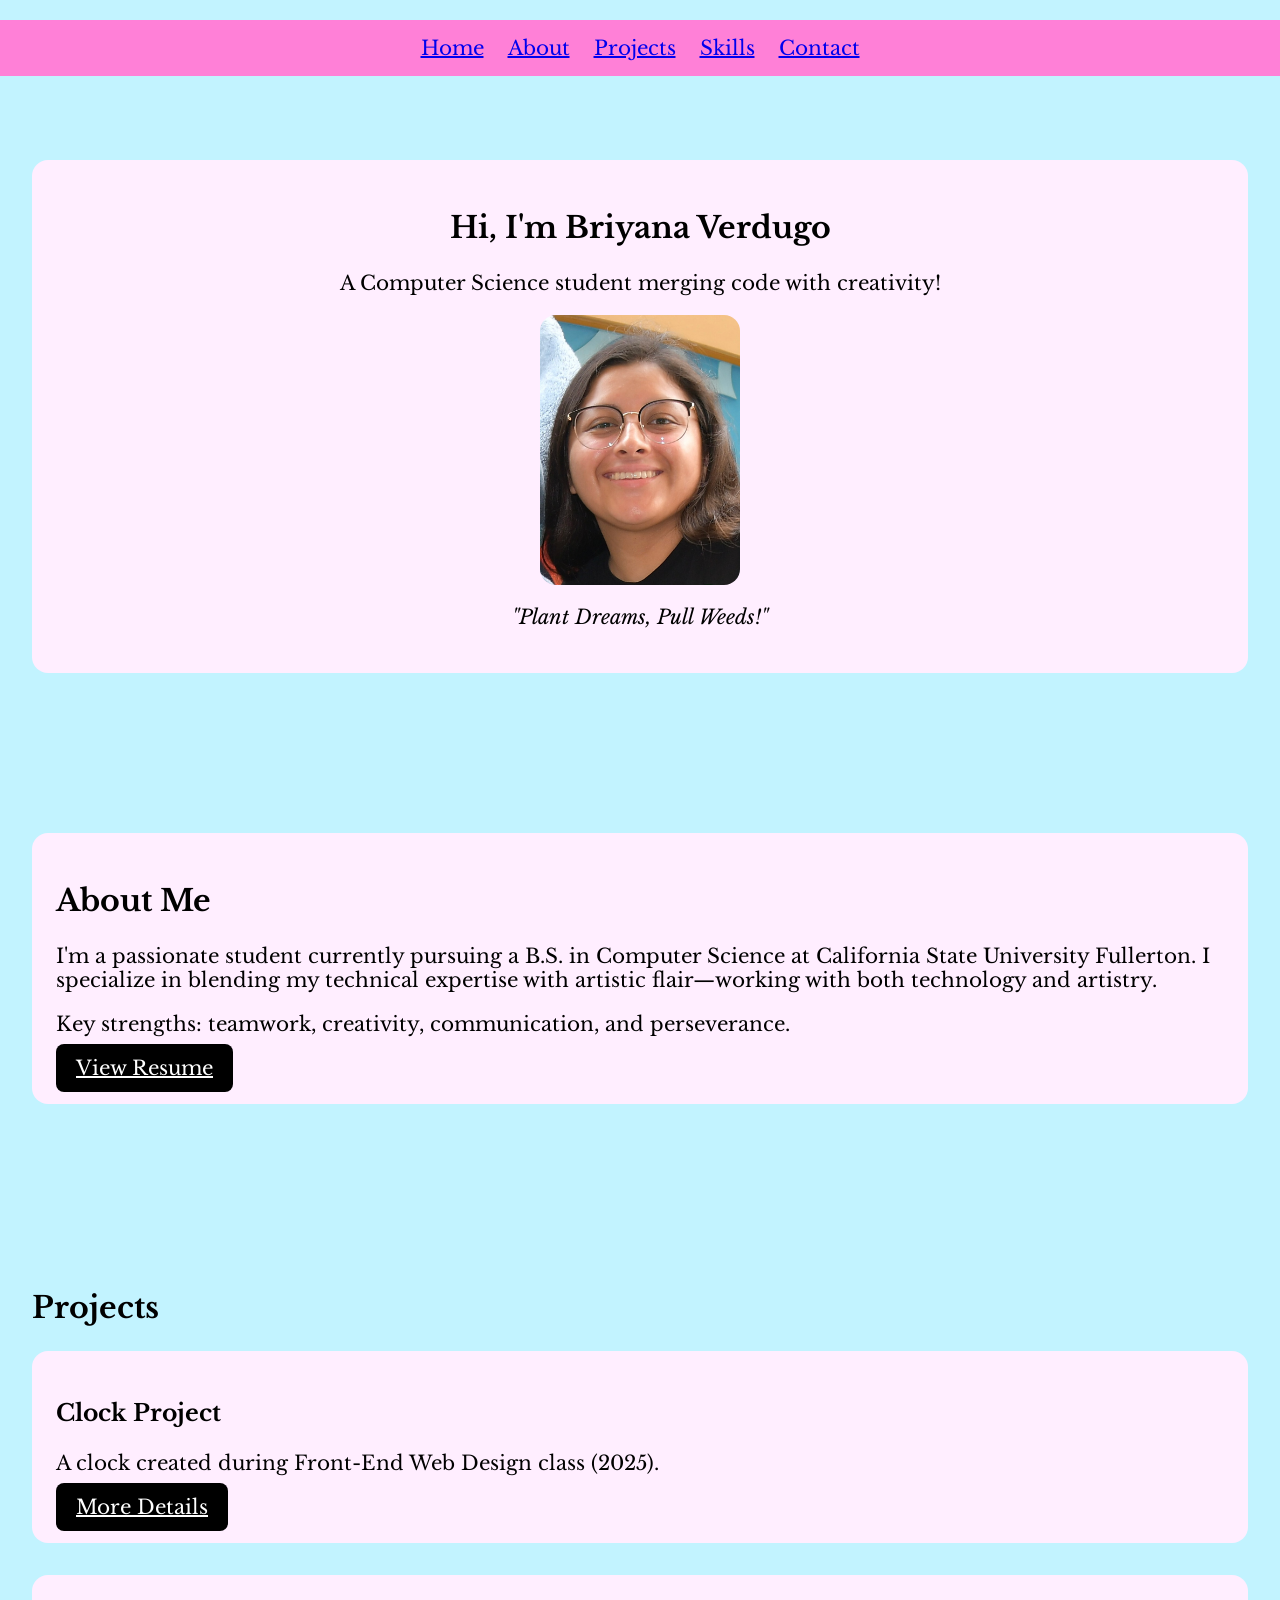
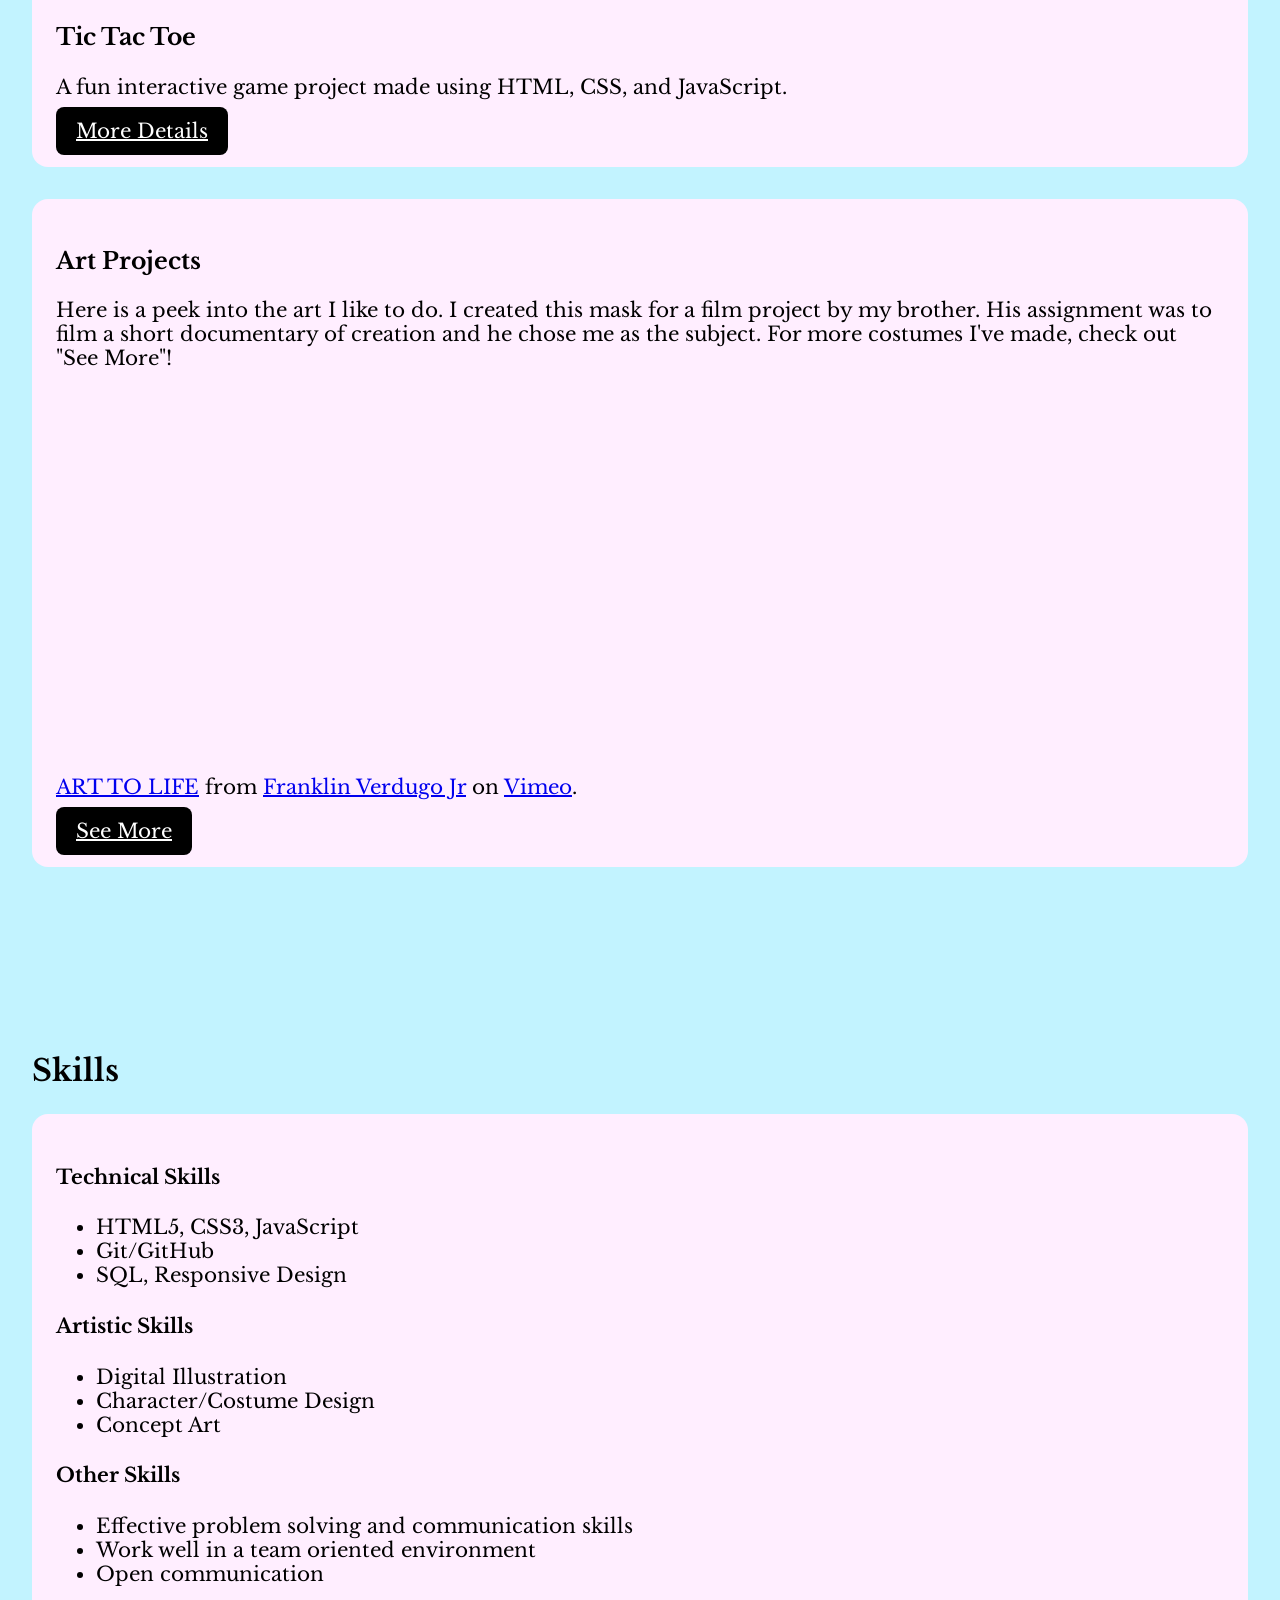
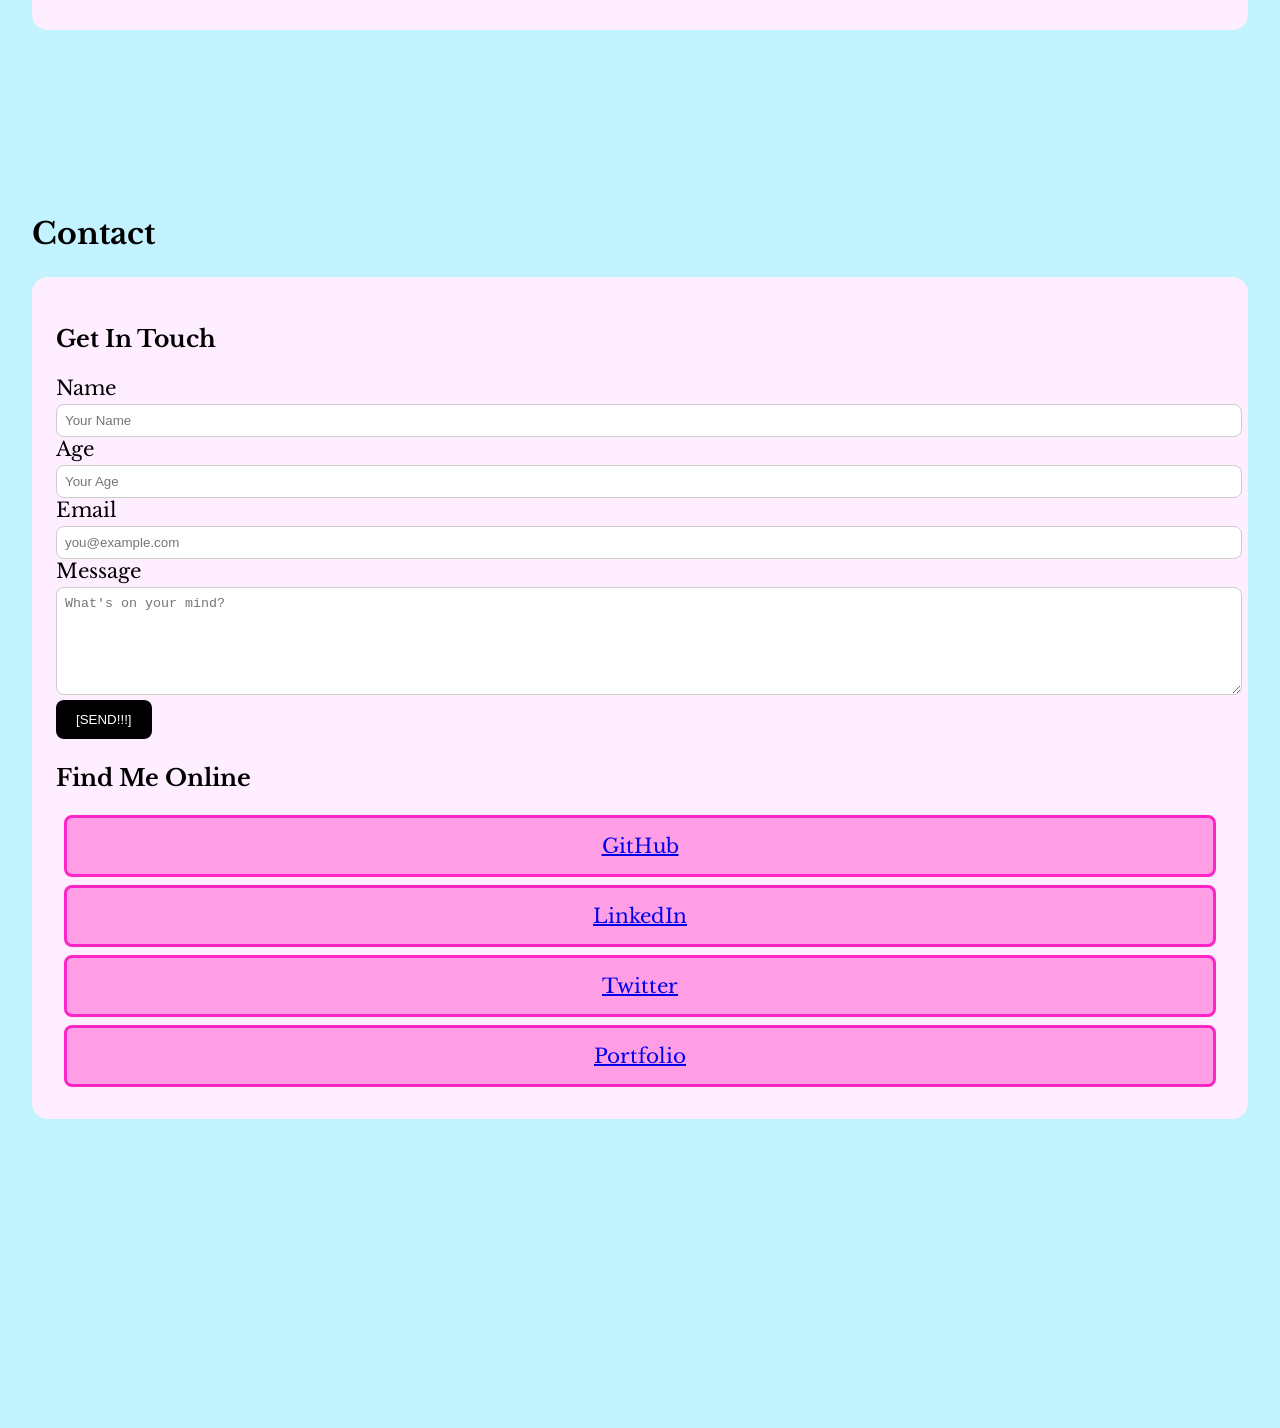
==== commit dd22a585: "adding more skills" ====
--- a/index.html
+++ b/index.html
@@ -88,6 +88,14 @@
             <li>Concept Art</li>
           </ul>
         </div>
+        <div>
+          <h4>Other Skills</h4>
+          <ul>
+            <li>Effective problem solving and communication skills   </li>
+            <li> Work well in a team oriented environment</li>
+            <li>Open communication</li>
+          </ul>
+        </div>
       </div>
     </section>
 
